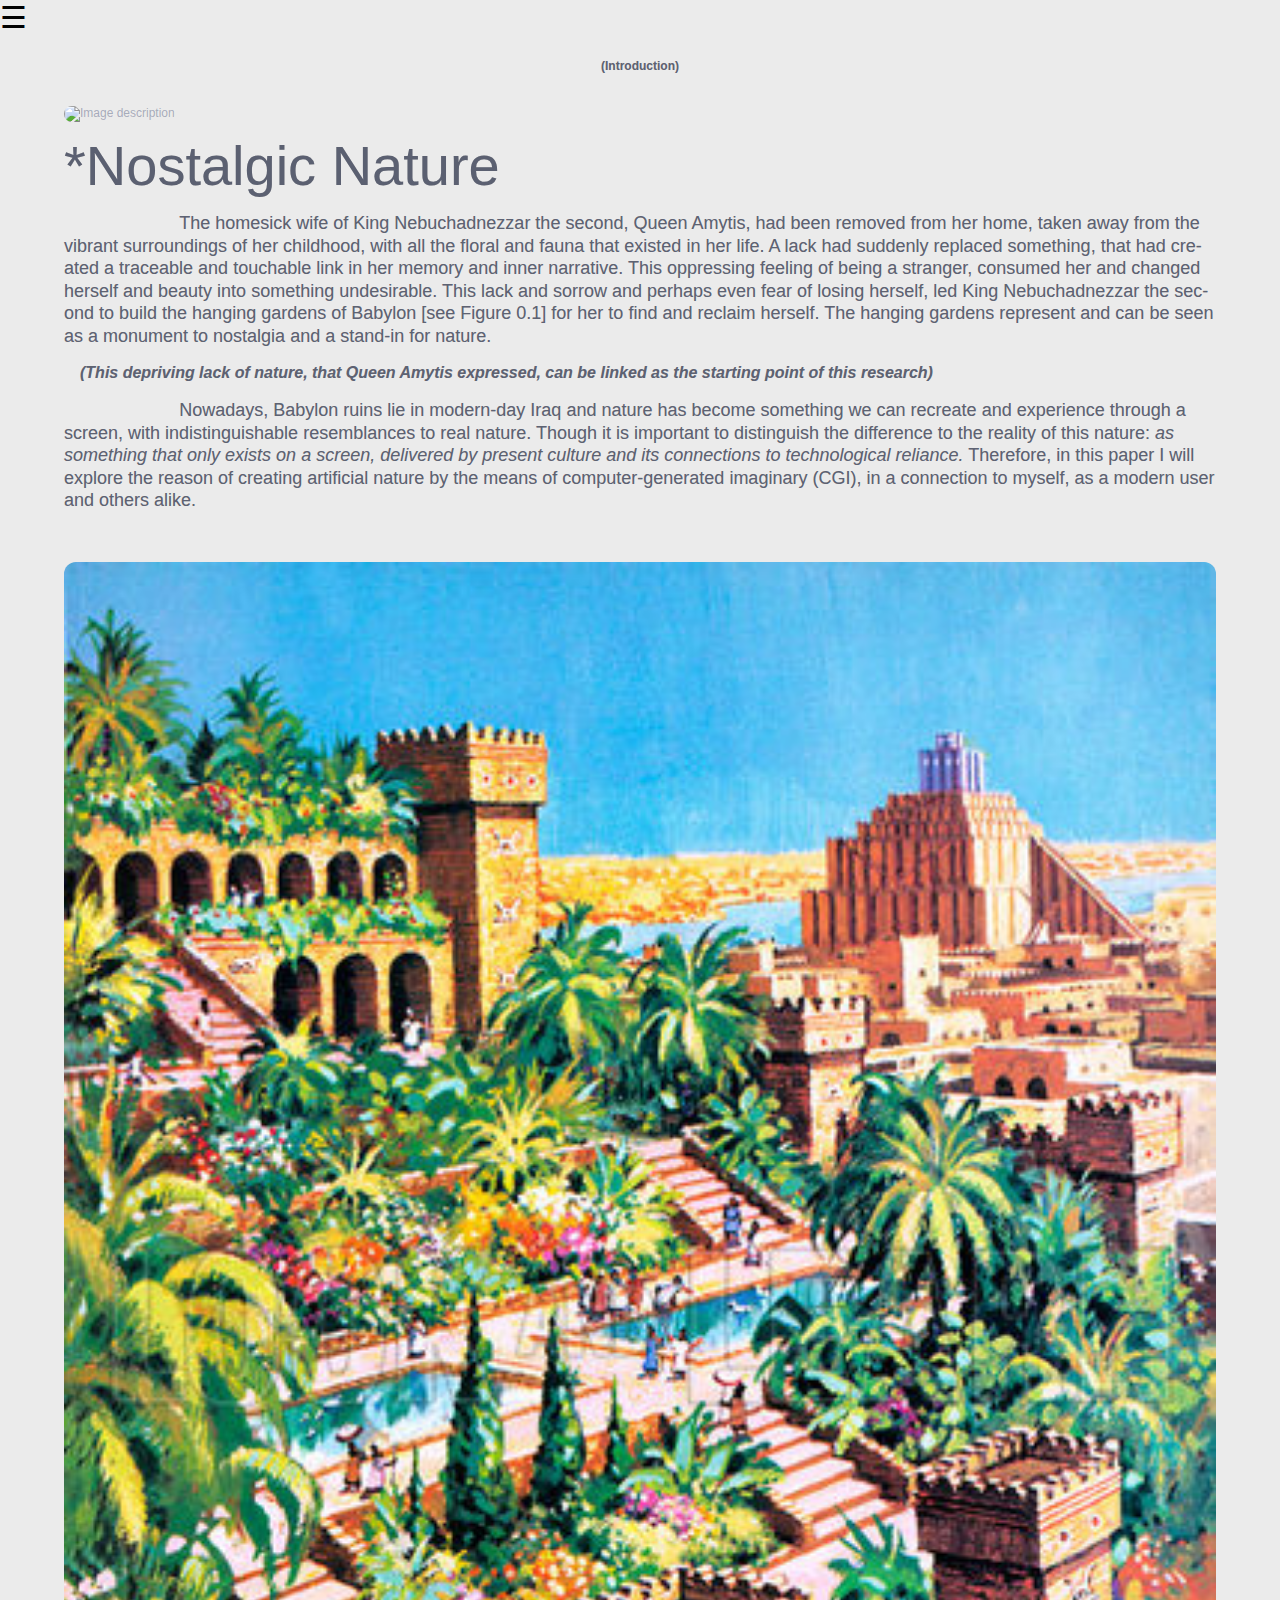
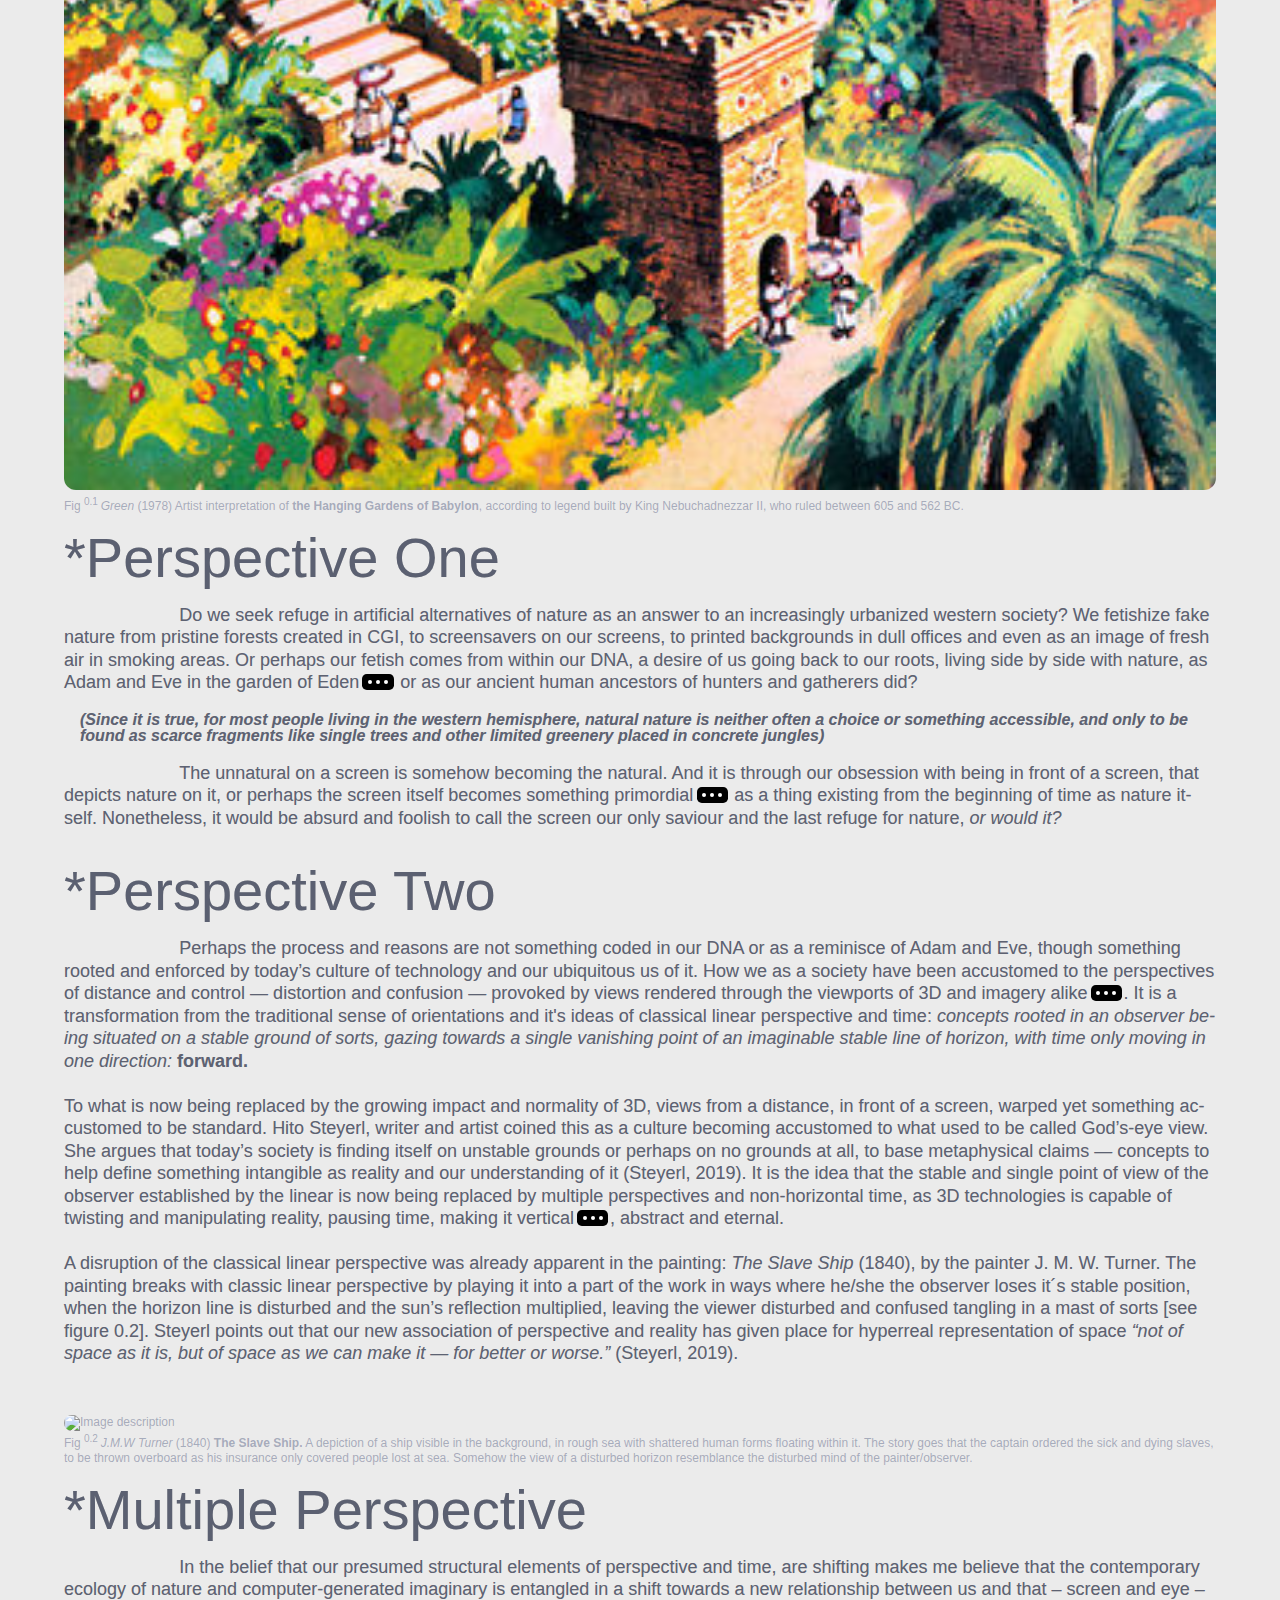
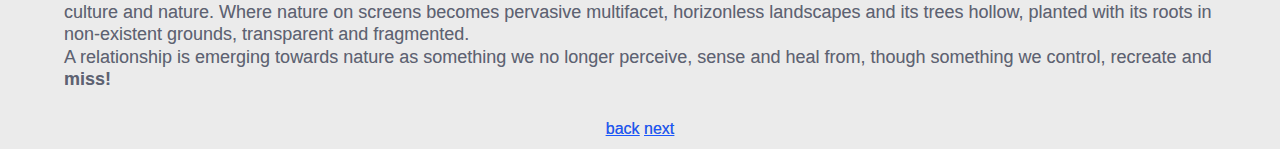
==== chapter1.html @ 66f59546 "fig" ====
<!DOCTYPE html>
<html lang="en" dir="ltr">
  <head>
    <meta charset="utf-8">
  <meta name="viewport" content="width=device-width, initial-scale=1.0">
    <link rel="stylesheet" type="text/css" href="chapter1.css">

    <link rel="stylesheet"  href="styles/bigfoot-default.css"/>
    <script type="text/javascript" src="script/jquery.js"></script>
    <script src="script/bigfoot.js"></script>

    <script>

    var bigfoot = $.bigfoot();

    </script>

    <div id="myNav" class="overlay">
      <a href="javascript:void(0)" class="closebtn" onclick="closeNav()">&times;</a>
      <div class="overlay-content">
        <a href="toc.html">Abstract</a>
        <a href="chapter1.html">Introduction</a>
        <a href="chapter2.html">A Brief Notion On CGI</a>
        <a href="chapter3.html">The Tree</a>
        <a href="chapter4.html">The View</a>
        <a href="chapter5.html">Conclusion</a>
        <a href="chapter6.html">Sources</a>
      </div>
    </div>





    <span style="font-size:30px;cursor:pointer" onclick="openNav()">&#9776; </span>

    <script>
    function openNav() {
      document.getElementById("myNav").style.width = "100%";
    }

    function closeNav() {
      document.getElementById("myNav").style.width = "0%";
    }
    </script>

      <title>Introduction</title>

      <div class="chapterName">
        <p class="chapterName"><b>(Introduction)</b></p>
      </div>

    <div class="figRef">
    <img src="images/cover03.png"  itemprop="thumbnail" alt="Image description" width="100%" />

    </div>



</head>
  <body>


    <div class="titleTxt">
        <div class="noname">
          <p class="titleBig">*Nostalgic Nature</p>
        </div>
    </div>

<div class="noname" >
    <p class="bodyTxt">
      The homesick wife of King Nebuchadnezzar the second, Queen Amytis, had been removed from her home, taken away from the vibrant surroundings of her childhood, with all the floral and fauna that existed in her life. A lack had suddenly replaced something, that had created a traceable and touchable link in her memory and inner narrative. This oppressing feeling of being a stranger, consumed her and changed herself and beauty into something undesirable. This lack and sorrow  and perhaps even fear of losing herself, led King Nebuchadnezzar the second to build the hanging gardens of Babylon [see Figure 0.1] for her to find and reclaim herself. The hanging gardens represent and can be seen as a monument to nostalgia and a stand-in for nature.
    </p>
    <p class="selfQuote">(This depriving lack of nature, that Queen Amytis expressed, can be linked as the starting point of this research)
</p>

<p class="bodyTxt">
Nowadays, Babylon ruins lie in modern-day Iraq and nature has become something we can recreate and experience through a screen, with indistinguishable resemblances to real nature. Though it is important to distinguish the difference to the reality of this nature: <i>as something that only exists on a screen, delivered by present culture and its connections to technological reliance.</i> Therefore, in this paper I will explore the reason of creating artificial nature by the means of computer-generated imaginary (CGI), in a connection to myself, as a modern user and others alike.
  </p>
</div>


<div class="figRef">
<img src="images/01_hanginggardens.png"  itemprop="thumbnail" alt="Image description" width="100%" />
    <figcaption> Fig <sup> 0.1 </sup> <i>Green</i> (1978) Artist interpretation of <b>the Hanging Gardens of Babylon</b>, according to legend built by King Nebuchadnezzar II, who ruled between 605 and 562 BC.</figcaption>
</div>

<div class="titleTxt">
    <div class="noname">
      <p class="titleBig">*Perspective One</p>
    </div>
</div>

<div class="noname" >
    <p class="bodyTxt">
      Do we seek refuge in artificial alternatives of nature as an answer to an increasingly urbanized western society? We fetishize fake nature from pristine forests created in CGI, to screensavers on our screens, to printed backgrounds in dull offices and even as an image of fresh air in smoking areas. Or perhaps our fetish comes from within our DNA, a desire of us going back to our roots, living side by side with nature, as Adam and Eve in the garden of Eden<a href="#fn:3" rel="footnote"></a> or as our ancient human ancestors of hunters and gatherers did?
    </p>
    <p class="selfQuote">(Since it is true, for most people living in the western hemisphere, natural nature is neither often a choice or something accessible, and only to be found as scarce fragments like single trees and other limited greenery placed in concrete jungles)
</p>

<p class="bodyTxt">
  The unnatural on a screen is somehow becoming the natural. And it is through our obsession with being in front of a screen, that depicts nature on it, or perhaps the screen itself becomes something primordial<a href="#fn:4" rel="footnote"></a> as a thing existing from the beginning of time as nature itself. Nonetheless, it would be absurd and foolish to call the screen our only saviour and the last refuge for nature, <i>or would it?</i>
</p>
</div>


<div class="titleTxt">
    <div class="noname">
      <p class="titleBig">*Perspective Two</p>

    </div>
</div>

<div class="noname" >
    <p class="bodyTxt">
    Perhaps the process and reasons are not something coded in our DNA or as a reminisce of Adam and Eve, though something rooted and enforced by today’s culture of technology and our ubiquitous us of it. How we as a society have been accustomed to the perspectives of distance and control — distortion and confusion — provoked by views rendered through the viewports of 3D and imagery alike<a href="#fn:5" rel="footnote"></a>. It is a transformation from the traditional sense of orientations and it's ideas of classical linear perspective and time: <i>concepts rooted in an observer being situated on a stable ground of sorts, gazing towards a single vanishing point of an imaginable stable line of horizon, with time only moving in one direction: </i><b>forward.</b>
<br>
  <br>To what is now being replaced by the growing impact and normality of 3D, views from a distance, in front of a screen, warped yet something accustomed to be standard. Hito Steyerl, writer and artist coined this as a culture becoming accustomed to what used to be called God’s-eye view. She argues that today’s society is finding itself on unstable grounds or perhaps on no grounds at all, to base metaphysical claims — concepts to help define something intangible as reality and our understanding of it (Steyerl, 2019). It is the idea that the stable and single point of view of the observer established by the linear is now being replaced by multiple perspectives and non-horizontal time, as 3D technologies is capable of twisting and manipulating reality, pausing time, making it vertical<a href="#fn:6" rel="footnote"></a>, abstract and eternal.
</br>
<br>
A disruption of the classical linear perspective was already apparent in the painting: <i>The Slave Ship</i> (1840), by the painter J. M. W. Turner. The painting breaks with classic linear perspective by playing it into a part of the work in ways where he/she the observer loses it´s stable position, when the horizon line is disturbed and the sun’s reflection multiplied, leaving the viewer disturbed and confused tangling in a mast of sorts [see figure 0.2]. Steyerl points out that our new association of perspective and reality has given place for hyperreal representation of space <i>“not of space as it is, but of space as we can make it — for better or worse.”</i> (Steyerl, 2019).
</div>

<div class="figRef">
<img src="images/02_JMT.png"  itemprop="thumbnail" alt="Image description" width="100%" />
    <figcaption> Fig <sup> 0.2 </sup> <i>J.M.W Turner</i> (1840) <b>The Slave Ship.</b> A depiction of a ship visible in the background, in rough sea with shattered human forms floating within it. The story goes that the captain ordered the sick and dying slaves, to be thrown overboard as his insurance only covered people lost at sea. Somehow the view of a disturbed horizon resemblance the disturbed mind of the painter/observer.</figcaption>
</div>






<div class="titleTxt">
    <div class="noname">

      <p class="titleBig">*Multiple Perspective</p>
    </div>
</div>


<div class="noname" >
    <p class="bodyTxt">
      In the belief that our presumed structural elements of perspective and time, are shifting makes me believe that the contemporary ecology of nature and computer-generated imaginary is entangled in a shift towards a new relationship between us and that – screen and eye – culture and nature. Where nature on screens becomes pervasive multifacet, horizonless landscapes and its trees hollow, planted with its roots in non-existent grounds, transparent and fragmented.
<br>
      A relationship is emerging towards nature as something we no longer perceive, sense and heal from, though something we control, recreate and <b>miss!</b>
    </p>


    <div class="footnotes">
    <ol>
        <li class="footnote" id="fn:3"> <p> A symbolic space of perfect harmony.</p> </li>
        <li class="footnote" id="fn:4"><p> What has existed from the beginning of time, like the oceans and pristine forests.</p></li>
        <li class="footnote" id="fn:5"><p> Aerial views such as Google Maps, surveillance panoramas and drone footage.</p></li>
        <li class="footnote" id="fn:6"><p> Vertical time has to be understood as an idea of time not being constrained by the certain of the past and the uncertain of the future, something prompted by horizontal and its linear time. Vertical time has to be seen as a refuge, from past and future and as time resting continually in the same spot (Richmond, 2012).</p></li>

      <ol>

    </div>



    <div class="arrow">
    <a href="toc.html">back</a>  <a href="chapter2.html">next</a>
    </div>


<script type="text/javascript" src="script.js"></script>

    </body>
</html>
---- chapter1.css ----
body {
  padding: 0;
  margin: 0;
  background-color:#ebebeb;
   font-family: Arial, Helvetica, sans-serif;

}




.overlay {
  height: 100%;
  width: 0;
  position: fixed;
  z-index: 2;
  top: 0px;
  left: 0;
  background-color: #ebd834;
  background-color: #266fff;
  opacity: 80%;
  overflow-x: hidden;
  transition: 0.5s;
}

.overlay-content {
  position: relative;
  top: 15%;
  width: 100%;
  text-align: left;
  margin-top: 0px;
  margin-left: 30px;
}

.overlay a {
  padding: 8px;
  text-decoration: none;
  font-size: 26px;
  color: #85fa00;
  display: block;
  transition: 0.3s;
}

.overlay a:hover, .overlay a:focus {
color: #85fa00;
}

.overlay .closebtn {
  position: absolute;
  top: 20px;
  right: 45px;
  font-size: 60px;
}

@media screen and (max-height: 450px) {
  .overlay a {font-size: 20px}
  .overlay .closebtn {
  font-size: 40px;
  top: 15px;
  right: 35px;
  }
}


.titleTxt{
  /* background-color: white; */
  padding-top: 1rem;
   font-family: Arial, Helvetica, sans-serif;
  padding-bottom: rem;
  text-align: justify;
}


.green {
    color: #1957ff;
}

.titleBig{
 font-family: Arial, Helvetica, sans-serif;
  font-size: 3.5rem;
  line-height: 3.5rem;
  margin: 0 auto;
  width: 80%;
 padding: 0 auto;
 text-align: justify;
  display: inline-block;
  hyphens: none;

}

.bodyTxt {
  padding-top: 0rem;
 font-family: Arial, Helvetica, sans-serif;
  text-indent: 10%;
}

.selfQuote{
  padding-top: 0rem;
  font-size: 1.00rem;
  line-height: 1rem;
  margin-left: 1rem;
  font-weight: bold;
  font-style: italic;
}

.selfQuote1{
  padding-top: 0rem;
  font-size: 0.80rem;
  line-height: 1rem;
  margin-left: 1rem;
  font-weight: bold;

}


img{

  border-radius: 12px;
}

.chapterName {
  text-shadow: 0px 0px gray;
  width: 100;
  margin: 0 auto;
  padding: 0 auto;
  text-align:center;
   font-family: Arial, Helvetica, sans-serif;
  font-size: 12px;
  line-height: 1.25em;
  color: #1255;
  margin-left: 5%;
  margin-right: 5%;
  padding-top: 1%;
  transition: 5s;
  hyphens: auto;
  font-style: bold;

}

.noname{
  text-shadow: 0px 0px gray;
  width: 100;
  margin: 0 auto;
  padding: 0 auto;
  text-align:left;
   font-family: Arial, Helvetica, sans-serif;
  font-size: 18px;
  line-height: 1.25em;
  color: #1255;
  margin-left: 5%;
  margin-right: 5%;
  padding-top: 0%;
  transition: 5s;
  hyphens: auto;



}

a {
  color: #1957ff;
}

a.absent{

  color: red;
}

.arrow {
  width: 100;

  margin: 0 auto;
  padding: 0 auto;
  text-align:center;
   font-family: Arial, Helvetica, sans-serif;
  font-size: 16px;
  line-height: 1.25em;
  color: #1555;
  margin-left: 5%;
  margin-right: 5%;
  padding-top: 10px;
  padding-bottom: 10px;
hyphens: auto;
}

.figRef{
  width: 100;
  margin: 0 auto;
  padding: 0 auto;
  text-align:left;
   font-family: Arial, Helvetica, sans-serif;
  font-size: 12px;
  line-height: 1.25em;
  color: #1255;
  margin-left: 5%;
  margin-right: 5%;
  padding-top: 2.5%;
  transition: 5s;
  hyphens: auto;



}

.figRefSpin{
  width: 100;
  margin: 0 auto;
  padding: 0 auto;
  text-align:left;
 font-family: Arial, Helvetica, sans-serif;
 font-size: 12px;
  line-height: 1.25em;
  color: #1255;
  margin-left: 5%;
  margin-right: 5%;
  padding-top: 5%;
  transition: 5s;
  hyphens: auto;
  -webkit-animation:spin 8s linear infinite;
  -moz-animation:spin 8s linear infinite;
  animation:spin 20s linear infinite;

}
@-moz-keyframes spin { 100% { -moz-transform: rotate(360deg); } }
@-webkit-keyframes spin { 100% { -webkit-transform: rotate(360deg); } }
@keyframes spin { 100% { -webkit-transform: rotate(360deg); transform:rotate(360deg); } }



}
---- styles/bigfoot-default.css ----
.bigfoot-footnote__button {
  position: relative;
  z-index: 1;
  top: -0.1em;
  -webkit-box-sizing: border-box;
  box-sizing: border-box;
  -moz-box-sizing: border-box;
  display: inline-block;
  padding: 0.35em;
  margin: 0 0.1em 0 0.2em;
  border: none;
  border-radius: 0.3em;
  cursor: pointer;
  background-color: #000000;
  -webkit-backface-visibility: hidden;
  -ms-backface-visibility: hidden;
  backface-visibility: hidden;
  font-size: 1rem;
  line-height: 0;
  vertical-align: middle;
  text-decoration: none;
  -webkit-font-smoothing: antialiased;
  -webkit-transition-property: background-color;
  transition-property: background-color;
  -webkit-transition-duration: 0.25s;
  transition-duration: 0.25s;
}

.bigfoot-footnote__button:hover,
.bigfoot-footnote__button:focus {
  outline: none;
  background-color: rgba(110, 110, 110, 0.5);
}

.bigfoot-footnote__button:active {
  background-color: rgba(200, 110, 110, 0.5);
}

.bigfoot-footnote__button.is-active {
  background-color: #77ff00;
  -webkit-transition-delay: 0.1s;
  transition-delay: 0.1s;
}

.bigfoot-footnote__button:after {
  content: '';
  display: table;
  clear: both;
}

.bigfoot-footnote__button__circle {
  display: inline-block;
  width: 0.25em;
  height: 0.25em;
  margin-right: 0.25em;
  float: left;
}

.bigfoot-footnote__button__circle:last-child {
  margin-right: 0;
}

.bigfoot-footnote__container {
  display: inline-block;
  position: relative;
  text-indent: 0;
}

@media not print {
  .footnote-print-only {
    display: none !important;
  }
}

@media print {
  .bigfoot-footnote,
  .bigfoot-footnote__button {
    display: none !important;
  }
}

.bigfoot-footnote {
  position: absolute;
  z-index: 10;
  top: 0;
  left: 0;
  display: inline-block;
  -webkit-box-sizing: border-box;
  -moz-box-sizing: border-box;
  box-sizing: border-box;
  max-width: 80%;
  margin: 1.96924em 0;
  background: #fafafa;
  opacity: 0;
  border-radius: 0.5em;
  border: 1px solid #c3c3c3;
  -webkit-box-shadow: 0px 0px 8px rgba(0, 0, 0, 0.3);
  box-shadow: -20px -10px 20px rgba(100, 200, 0, 0.3);
  line-height: 0;
  -webkit-transition-property: opacity, -webkit-transform;
  transition-property: opacity, transform;
  -webkit-transition-duration: 0.25s;
  transition-duration: 0.25s;
  -webkit-transition-timing-function: ease;
  transition-timing-function: ease;
  -webkit-transform: scale(0.1) translateZ(0);
  -ms-transform: scale(0.1) translateZ(0);
  transform: scale(0.1) translateZ(0);
  -webkit-transform-origin: 50% 0;
  -ms-transform-origin: 50% 0;
  transform-origin: 50% 0;
}

.bigfoot-footnote.is-positioned-top {
  top: auto;
  bottom: 0;
}

.bigfoot-footnote.is-active {
  -webkit-transform: scale(1) translateZ(0);
  -ms-transform: scale(1) translateZ(0);
  transform: scale(1) translateZ(0);
  opacity: 0.97;
}

.bigfoot-footnote.is-bottom-fixed {
  position: fixed;
  bottom: 0;
  top: auto;
  left: 0;
  right: auto;
  -webkit-transform: translateY(100%);
  -ms-transform: translateY(100%);
  transform: translateY(100%);
  width: 100%;
  margin: 0;
  border-radius: 0;
  opacity: 1;
  border-width: 1px 0 0;
  -webkit-transition: -webkit-transform 0.3s ease;
  transition: transform 0.3s ease;
}

.bigfoot-footnote.is-bottom-fixed.is-active {
  -webkit-transform: translateY(0);
  -ms-transform: translateY(0);
  transform: translateY(0);
}

.bigfoot-footnote.is-bottom-fixed .bigfoot-footnote__wrapper {
  margin: 0 0 0 50%;
  -webkit-transform: translateX(-50%);
  -ms-transform: translateX(-50%);
  transform: translateX(-50%);
  max-width: 100%;
}

.bigfoot-footnote.is-bottom-fixed .bigfoot-footnote__wrapper,
.bigfoot-footnote.is-bottom-fixed .bigfoot-footnote__content {
  border-radius: 0;
}

.bigfoot-footnote.is-bottom-fixed .bigfoot-footnote__tooltip {
  display: none;
}

.bigfoot-footnote.is-scrollable:after {
  content: '';
  position: absolute;
  bottom: 0.3375em;
  left: 0.3375em;
  z-index: 14;
  display: block;
  height: 0.78125em;
  width: 0.625em;
  background-image: url("[data-uri]");
  -webkit-background-size: cover;
  background-size: cover;
  opacity: 0.1;
  transition-properties: opacity;
  -webkit-transition-duration: 0.25s;
  transition-duration: 0.25s;
  -webkit-transition-timing-function: ease;
  transition-timing-function: ease;
}

.bigfoot-footnote.is-scrollable .bigfoot-footnote__wrapper:before,
.bigfoot-footnote.is-scrollable .bigfoot-footnote__wrapper:after {
  content: '';
  position: absolute;
  width: 100%;
  z-index: 12;
  left: 0;
}

.bigfoot-footnote.is-scrollable .bigfoot-footnote__wrapper:before {
  top: -1px;
  height: 1.1em;
  border-radius: 0.5em 0.5em 0 0;
  background-image: -webkit-gradient(linear, left top, left bottom, from(#fafafa), to(rgba(250, 250, 250, 0)));
  background-image: -webkit-linear-gradient(top, #fafafa 50%, rgba(250, 250, 250, 0) 100%);
  background-image: linear-gradient(to bottom, #fafafa 50%, rgba(250, 250, 250, 0) 100%);
}

.bigfoot-footnote.is-scrollable .bigfoot-footnote__wrapper:after {
  bottom: -1px;
  height: 1.2em;
  border-radius: 0 0 0.5em 0.5em;
  background-image: -webkit-gradient(linear, left bottom, left top, from(#fafafa), to(rgba(250, 250, 250, 0)));
  background-image: -webkit-linear-gradient(bottom, #fafafa 50%, rgba(250, 250, 250, 0) 100%);
  background-image: linear-gradient(to top, #fafafa 50%, rgba(250, 250, 250, 0) 100%);
}

.bigfoot-footnote.is-scrollable ::-webkit-scrollbar {
  display: none;
}

.bigfoot-footnote.is-fully-scrolled:after,
.bigfoot-footnote.is-fully-scrolled:before {
  opacity: 0;
  -webkit-transition-delay: 0;
  transition-delay: 0;
}

.bigfoot-footnote__wrapper {
  position: relative;
  z-index: 14;
  width: 22em;
  display: inline-block;
  -webkit-box-sizing: inherit;
  -moz-box-sizing: inherit;
  box-sizing: inherit;
  overflow: hidden;
  margin: 0;
  background-color: #fafafa;
  border-radius: 0.5em;
  line-height: 0;
}

.bigfoot-footnote__content {
  position: relative;
  z-index: 8;
  display: inline-block;
  max-height: 15em;
  padding: 1.1em 1.3em 1.2em;
  -webkit-box-sizing: inherit;
  -moz-box-sizing: inherit;
  box-sizing: inherit;
  overflow: auto;
  -webkit-overflow-scrolling: touch;
  background: #fafafa;
  border-radius: 0.5em;
  -webkit-font-smoothing: subpixel-antialiased;
  line-height: normal;
}

.bigfoot-footnote__content img {
  max-width: 100%;
}

.bigfoot-footnote__content *:last-child {
  margin-bottom: 0 !important;
}

.bigfoot-footnote__content *:first-child {
  margin-top: 0 !important;
}

.bigfoot-footnote__tooltip {
  position: absolute;
  z-index: 12;
  -webkit-box-sizing: border-box;
  -moz-box-sizing: border-box;
  box-sizing: border-box;
  margin-left: -0.65em;
  width: 1.3em;
  height: 1.3em;
  -webkit-transform: rotate(45deg);
  -ms-transform: rotate(45deg);
  transform: rotate(45deg);
  background: #fafafa;
  border: 1px solid #c3c3c3;
  -webkit-box-shadow: 0px 0px 8px rgba(0, 0, 0, 0.3);
  box-shadow: 0px 0px 8px rgba(0, 0, 0, 0.3);
  border-top-left-radius: 0;
}

.is-positioned-bottom .bigfoot-footnote__tooltip {
  top: -0.65em;
}

.is-positioned-top .bigfoot-footnote__tooltip {
  bottom: -0.65em;
}

/*# sourceMappingURL=bigfoot-default.css.map */
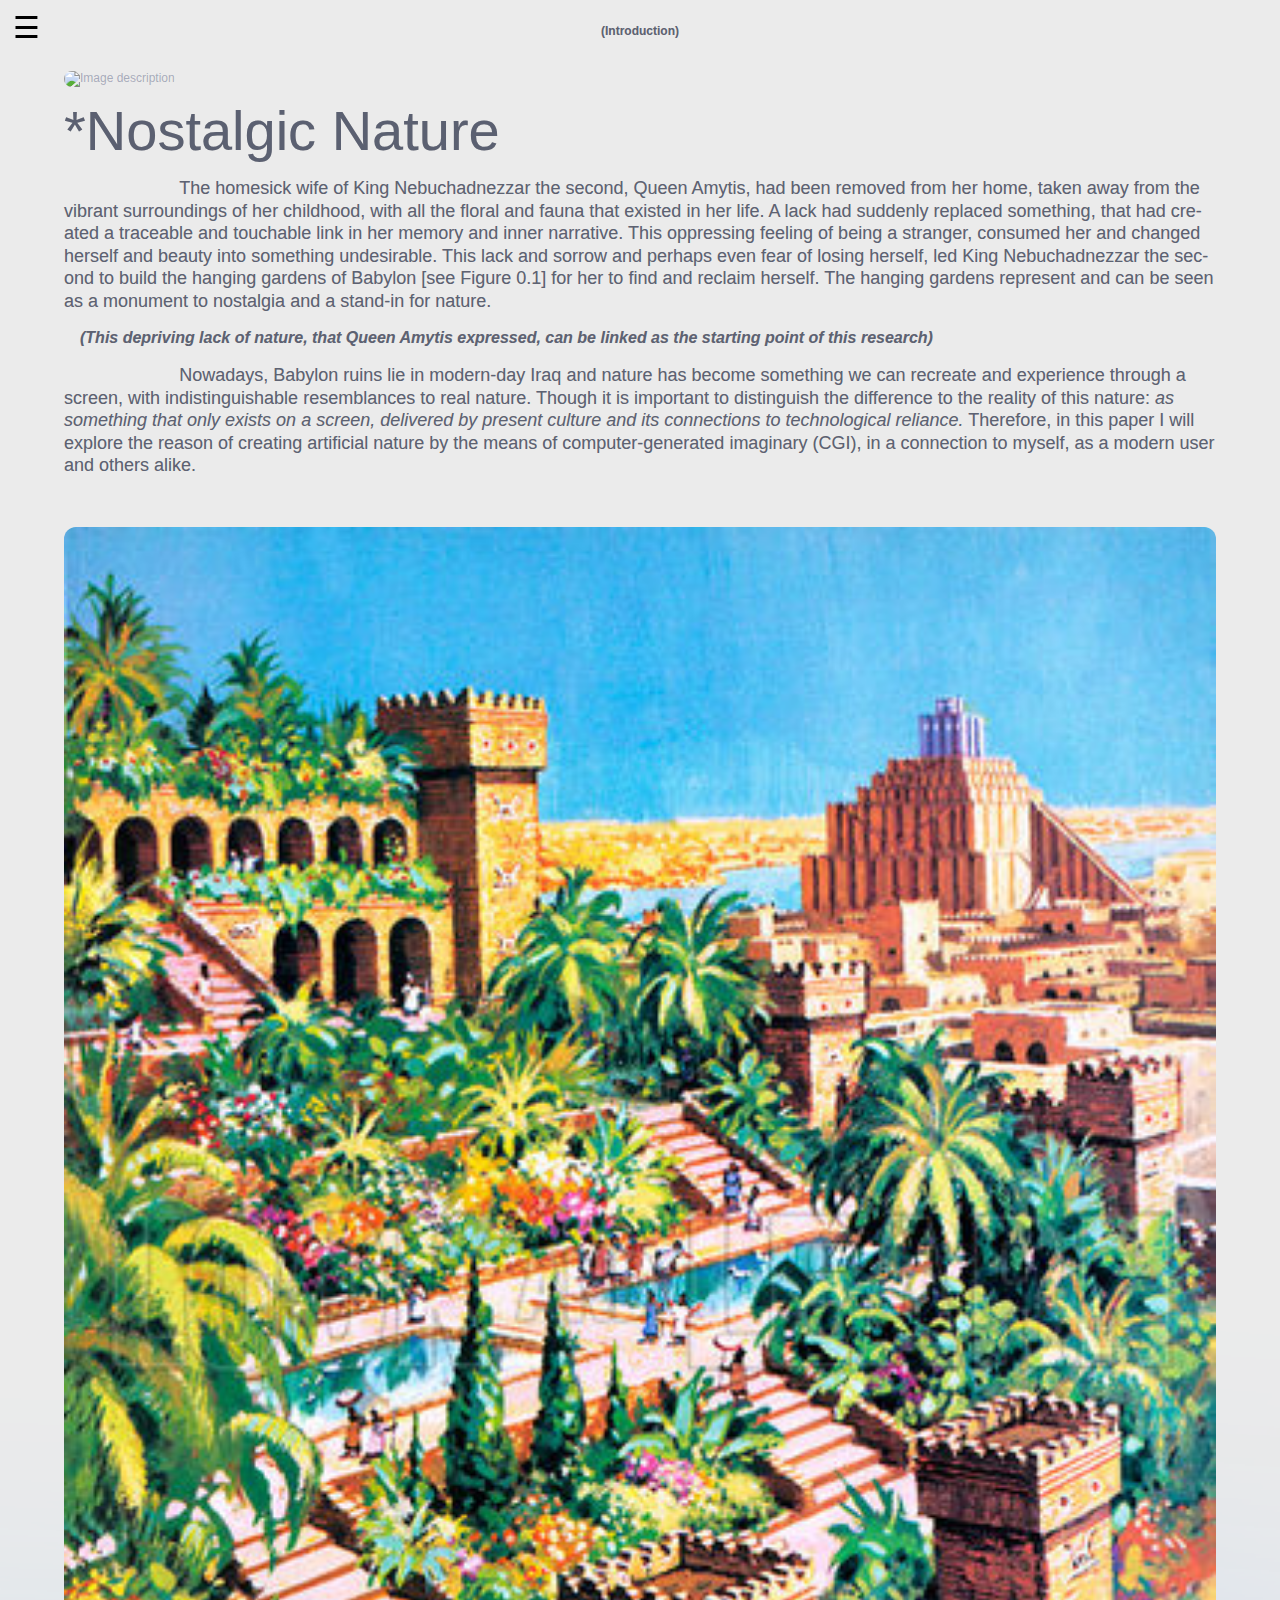
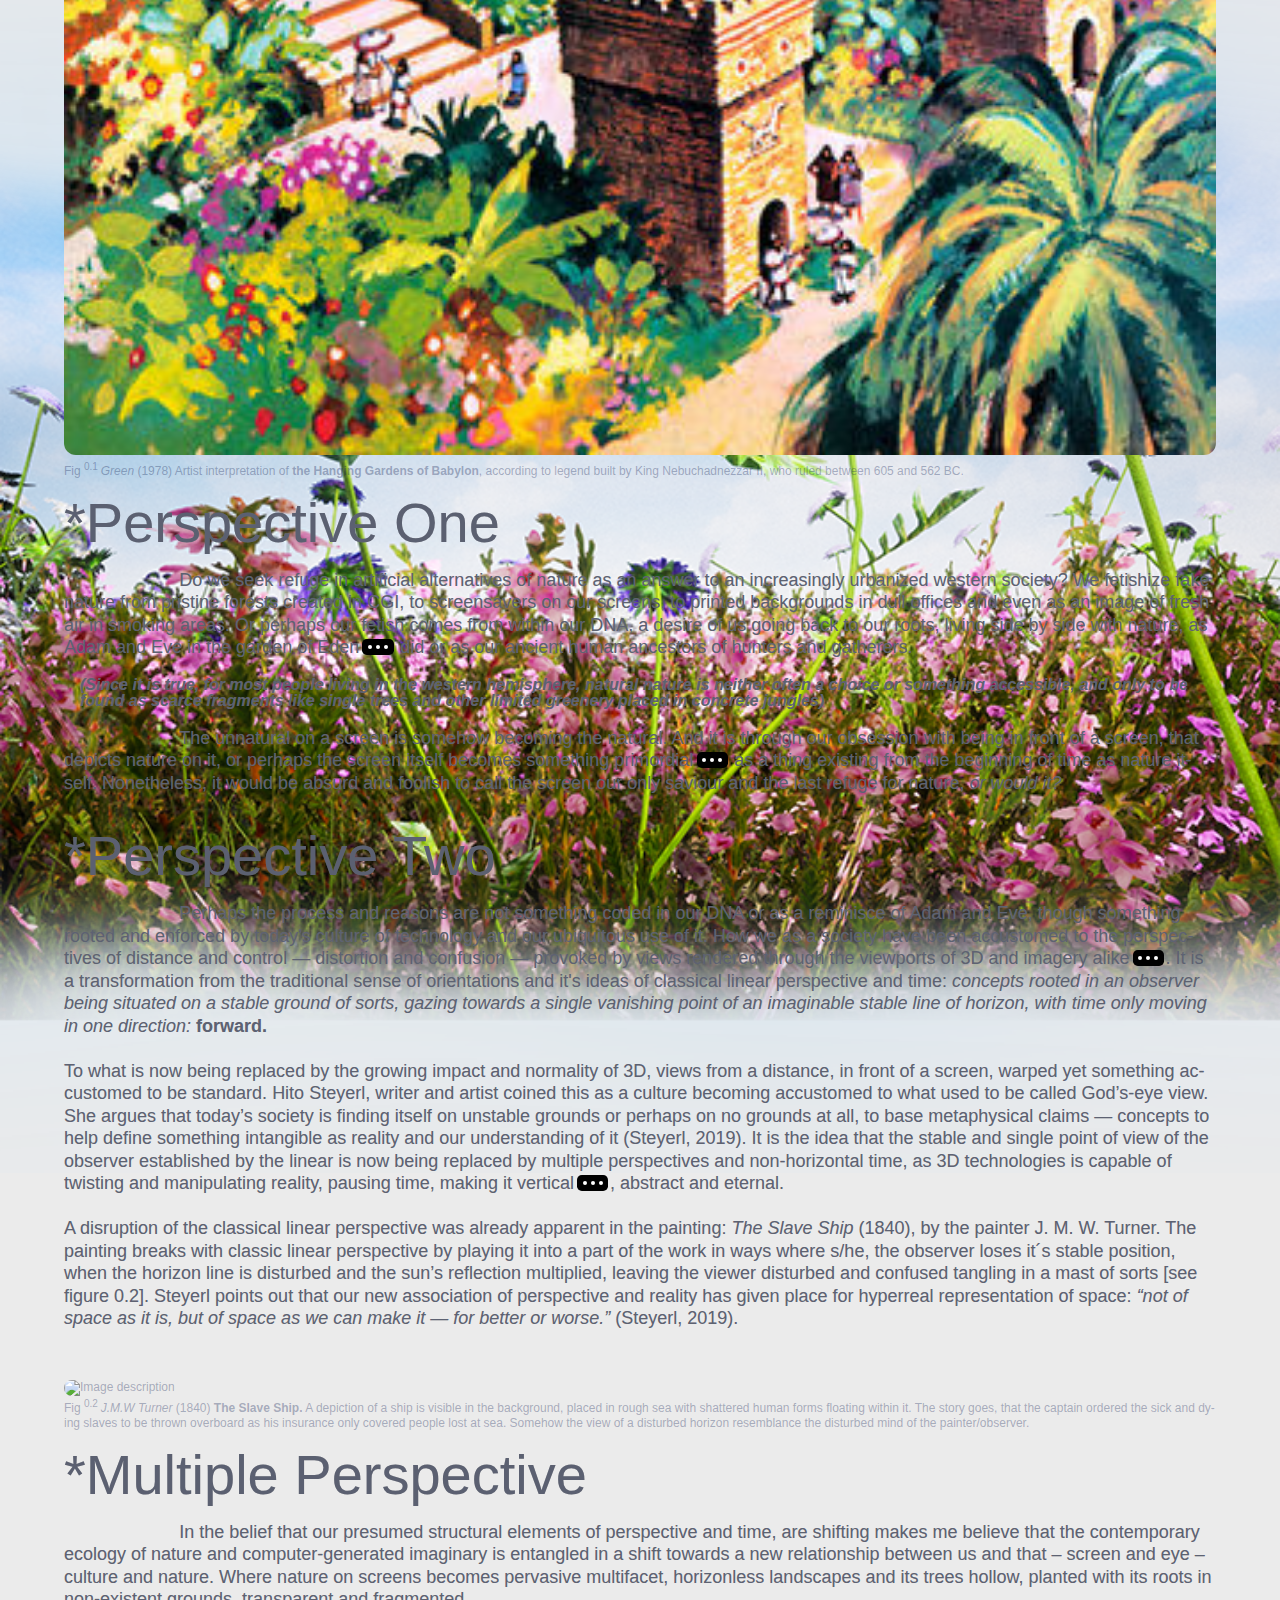
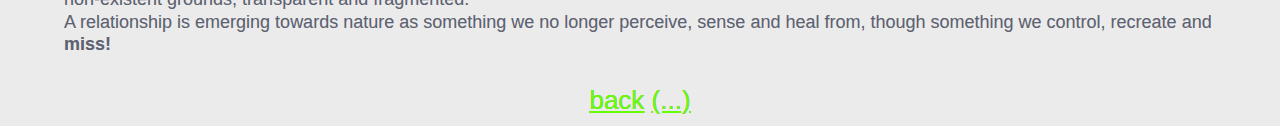
==== commit ec399a63: "MartinMenso_2020" ====
--- a/chapter1.html
+++ b/chapter1.html
@@ -29,10 +29,17 @@
     </div>
 
 
+    <style>
+    body {
+      background-image: url('images/flower.png');
+      background-repeat: no-repeat;
+      background-size: cover;
+      background-attachment: fixed;
+    }
+    </style>
 
 
-
-    <span style="font-size:30px;cursor:pointer" onclick="openNav()">&#9776; </span>
+    <span class="hamburger" style="font-size:30px;cursor:pointer" onclick="openNav()">&#9776; </span>
 
     <script>
     function openNav() {
@@ -93,7 +100,7 @@
 
 <div class="noname" >
     <p class="bodyTxt">
-      Do we seek refuge in artificial alternatives of nature as an answer to an increasingly urbanized western society? We fetishize fake nature from pristine forests created in CGI, to screensavers on our screens, to printed backgrounds in dull offices and even as an image of fresh air in smoking areas. Or perhaps our fetish comes from within our DNA, a desire of us going back to our roots, living side by side with nature, as Adam and Eve in the garden of Eden<a href="#fn:3" rel="footnote"></a> or as our ancient human ancestors of hunters and gatherers did?
+      Do we seek refuge in artificial alternatives of nature as an answer to an increasingly urbanized western society? We fetishize fake nature from pristine forests created in CGI, to screensavers on our screens, to printed backgrounds in dull offices and even as an image of fresh air in smoking areas. Or perhaps our fetish comes from within our DNA, a desire of us going back to our roots, living side by side with nature, as Adam and Eve in the garden of Eden<a href="#fn:3" rel="footnote"></a> did or as our ancient human ancestors of hunters and gatherers.
     </p>
     <p class="selfQuote">(Since it is true, for most people living in the western hemisphere, natural nature is neither often a choice or something accessible, and only to be found as scarce fragments like single trees and other limited greenery placed in concrete jungles)
 </p>
@@ -113,17 +120,17 @@
 
 <div class="noname" >
     <p class="bodyTxt">
-    Perhaps the process and reasons are not something coded in our DNA or as a reminisce of Adam and Eve, though something rooted and enforced by today’s culture of technology and our ubiquitous us of it. How we as a society have been accustomed to the perspectives of distance and control — distortion and confusion — provoked by views rendered through the viewports of 3D and imagery alike<a href="#fn:5" rel="footnote"></a>. It is a transformation from the traditional sense of orientations and it's ideas of classical linear perspective and time: <i>concepts rooted in an observer being situated on a stable ground of sorts, gazing towards a single vanishing point of an imaginable stable line of horizon, with time only moving in one direction: </i><b>forward.</b>
+    Perhaps the process and reasons are not something coded in our DNA or as a reminisce of Adam and Eve, though something rooted and enforced by today’s culture of technology and our ubiquitous use of it. How we as a society have been accustomed to the perspectives of distance and control — distortion and confusion — provoked by views rendered through the viewports of 3D and imagery alike<a href="#fn:5" rel="footnote"></a>. It is a transformation from the traditional sense of orientations and it's ideas of classical linear perspective and time: <i>concepts rooted in an observer being situated on a stable ground of sorts, gazing towards a single vanishing point of an imaginable stable line of horizon, with time only moving in one direction: </i><b>forward.</b>
 <br>
   <br>To what is now being replaced by the growing impact and normality of 3D, views from a distance, in front of a screen, warped yet something accustomed to be standard. Hito Steyerl, writer and artist coined this as a culture becoming accustomed to what used to be called God’s-eye view. She argues that today’s society is finding itself on unstable grounds or perhaps on no grounds at all, to base metaphysical claims — concepts to help define something intangible as reality and our understanding of it (Steyerl, 2019). It is the idea that the stable and single point of view of the observer established by the linear is now being replaced by multiple perspectives and non-horizontal time, as 3D technologies is capable of twisting and manipulating reality, pausing time, making it vertical<a href="#fn:6" rel="footnote"></a>, abstract and eternal.
 </br>
 <br>
-A disruption of the classical linear perspective was already apparent in the painting: <i>The Slave Ship</i> (1840), by the painter J. M. W. Turner. The painting breaks with classic linear perspective by playing it into a part of the work in ways where he/she the observer loses it´s stable position, when the horizon line is disturbed and the sun’s reflection multiplied, leaving the viewer disturbed and confused tangling in a mast of sorts [see figure 0.2]. Steyerl points out that our new association of perspective and reality has given place for hyperreal representation of space <i>“not of space as it is, but of space as we can make it — for better or worse.”</i> (Steyerl, 2019).
+A disruption of the classical linear perspective was already apparent in the painting: <i>The Slave Ship</i> (1840), by the painter J. M. W. Turner. The painting breaks with classic linear perspective by playing it into a part of the work in ways where s/he, the observer loses it´s stable position, when the horizon line is disturbed and the sun’s reflection multiplied, leaving the viewer disturbed and confused tangling in a mast of sorts [see figure 0.2]. Steyerl points out that our new association of perspective and reality has given place for hyperreal representation of space: <i>“not of space as it is, but of space as we can make it — for better or worse.”</i> (Steyerl, 2019).
 </div>
 
 <div class="figRef">
 <img src="images/02_JMT.png"  itemprop="thumbnail" alt="Image description" width="100%" />
-    <figcaption> Fig <sup> 0.2 </sup> <i>J.M.W Turner</i> (1840) <b>The Slave Ship.</b> A depiction of a ship visible in the background, in rough sea with shattered human forms floating within it. The story goes that the captain ordered the sick and dying slaves, to be thrown overboard as his insurance only covered people lost at sea. Somehow the view of a disturbed horizon resemblance the disturbed mind of the painter/observer.</figcaption>
+    <figcaption> Fig <sup> 0.2 </sup> <i>J.M.W Turner</i> (1840) <b>The Slave Ship.</b> A depiction of a ship is visible in the background, placed in rough sea with shattered human forms floating within it. The story goes, that the captain ordered the sick and dying slaves to be thrown overboard as his insurance only covered people lost at sea. Somehow the view of a disturbed horizon resemblance the disturbed mind of the painter/observer.</figcaption>
 </div>
 
 
@@ -161,7 +168,7 @@
 
 
     <div class="arrow">
-    <a href="toc.html">back</a>  <a href="chapter2.html">next</a>
+    <a href="toc.html">back</a>  <a href="chapter2.html">(...)</a>
     </div>
 
 
--- a/chapter1.css
+++ b/chapter1.css
@@ -6,7 +6,11 @@
 
 }
 
-
+.hamburger{
+  position: fixed;
+  left: 1%;
+  bottom: 95%;
+}
 
 
 .overlay {
@@ -158,7 +162,7 @@
 }
 
 a {
-  color: #1957ff;
+  color: #66ff00;
 }
 
 a.absent{
@@ -173,9 +177,9 @@
   padding: 0 auto;
   text-align:center;
    font-family: Arial, Helvetica, sans-serif;
-  font-size: 16px;
-  line-height: 1.25em;
-  color: #1555;
+  font-size: 26px;
+  line-height: 1.25em;
+  color: green;
   margin-left: 5%;
   margin-right: 5%;
   padding-top: 10px;
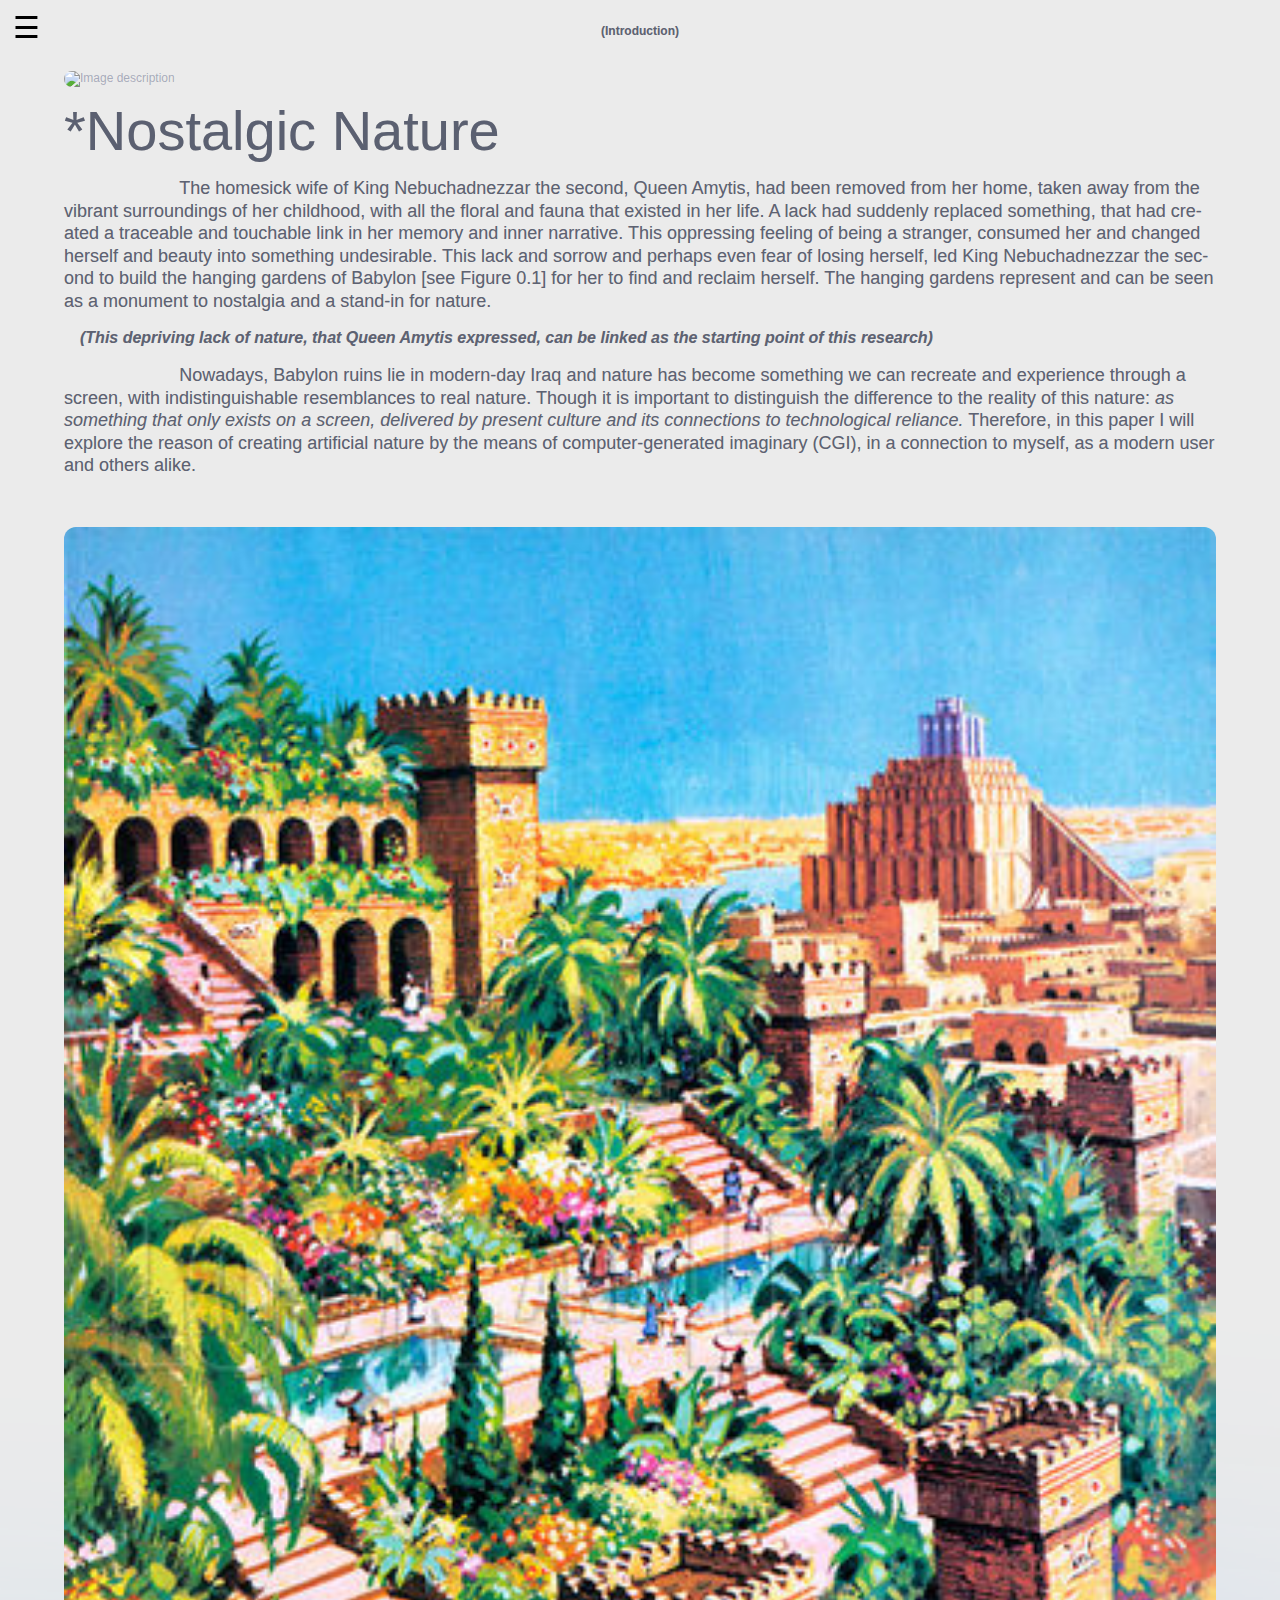
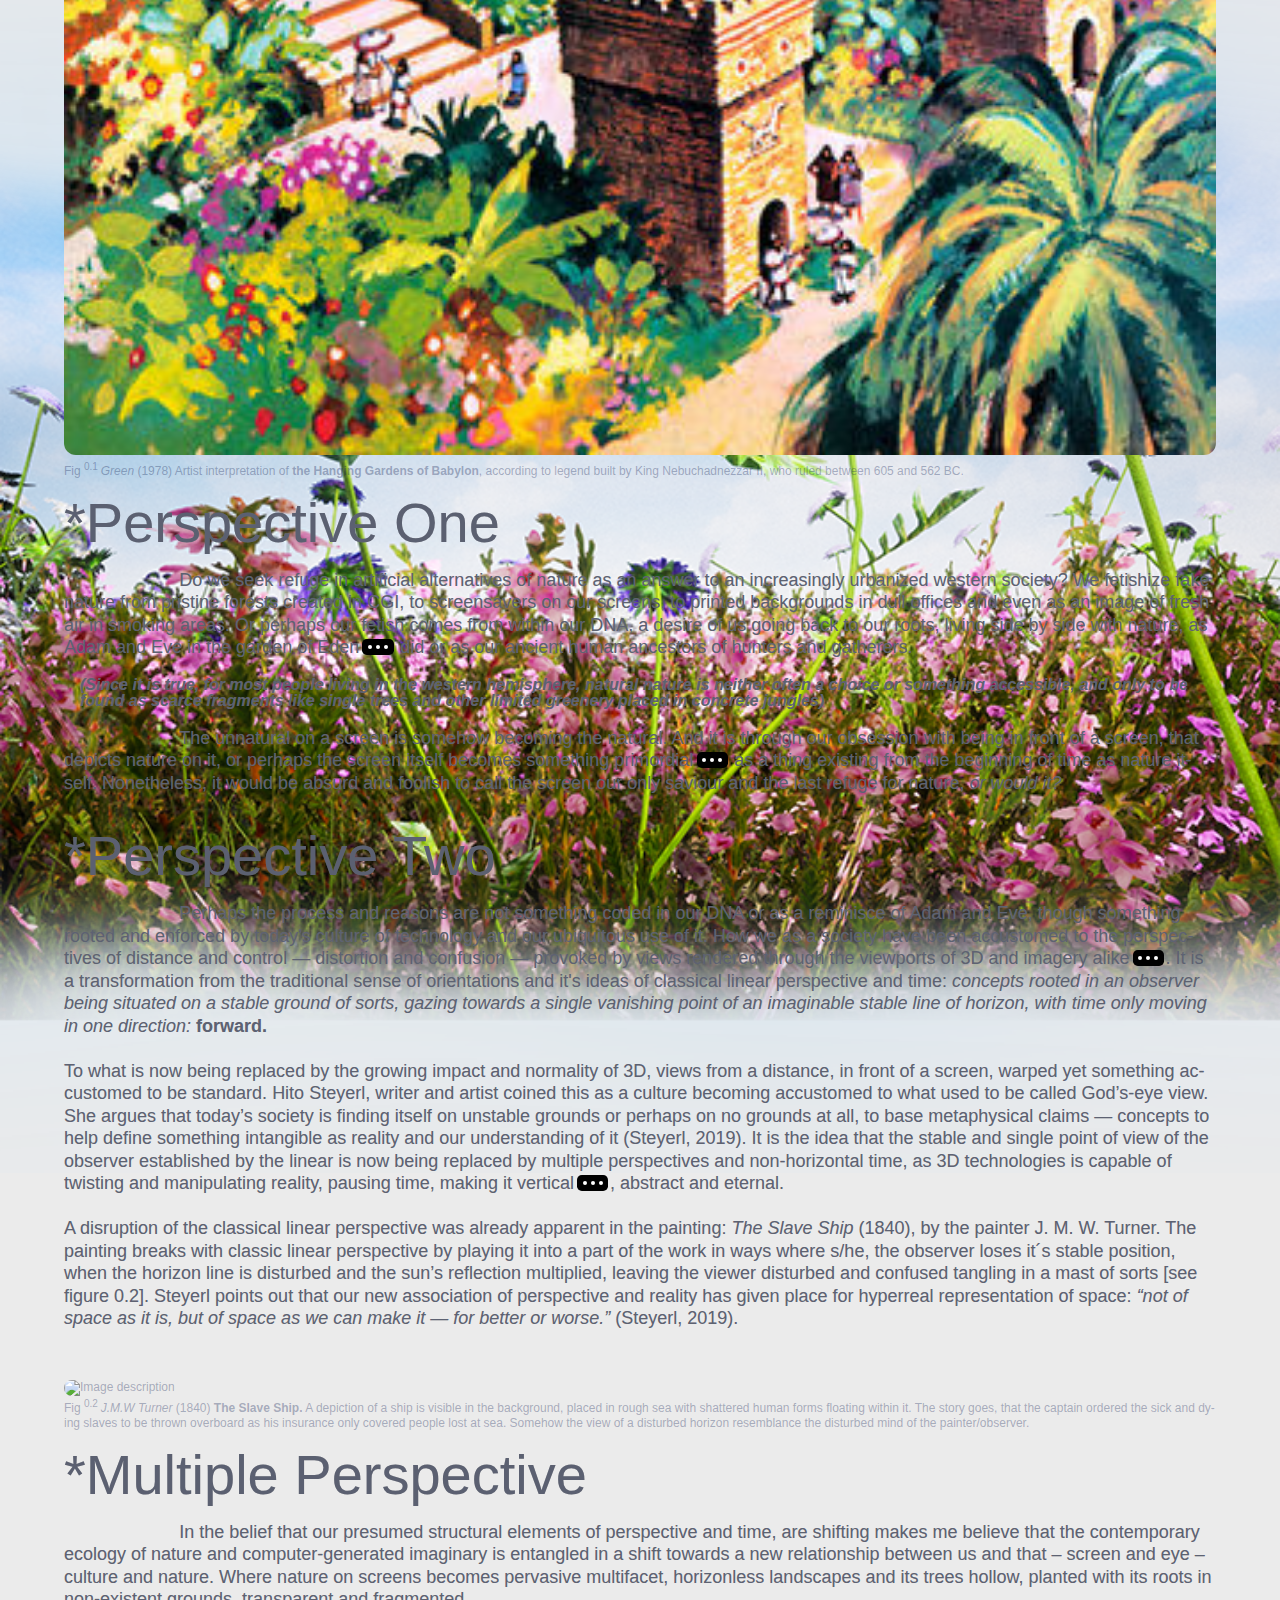
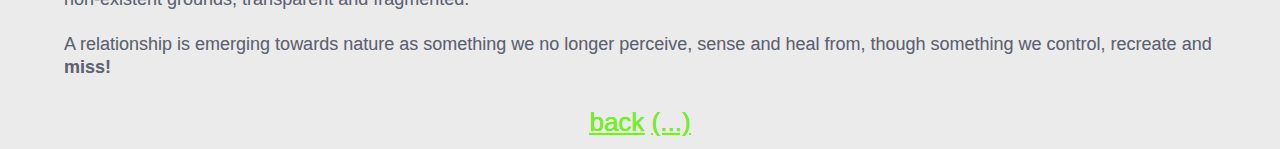
==== commit 1d573790: "martinmenso" ====
--- a/chapter1.html
+++ b/chapter1.html
@@ -150,6 +150,7 @@
     <p class="bodyTxt">
       In the belief that our presumed structural elements of perspective and time, are shifting makes me believe that the contemporary ecology of nature and computer-generated imaginary is entangled in a shift towards a new relationship between us and that – screen and eye – culture and nature. Where nature on screens becomes pervasive multifacet, horizonless landscapes and its trees hollow, planted with its roots in non-existent grounds, transparent and fragmented.
 <br>
+<br>
       A relationship is emerging towards nature as something we no longer perceive, sense and heal from, though something we control, recreate and <b>miss!</b>
     </p>
 
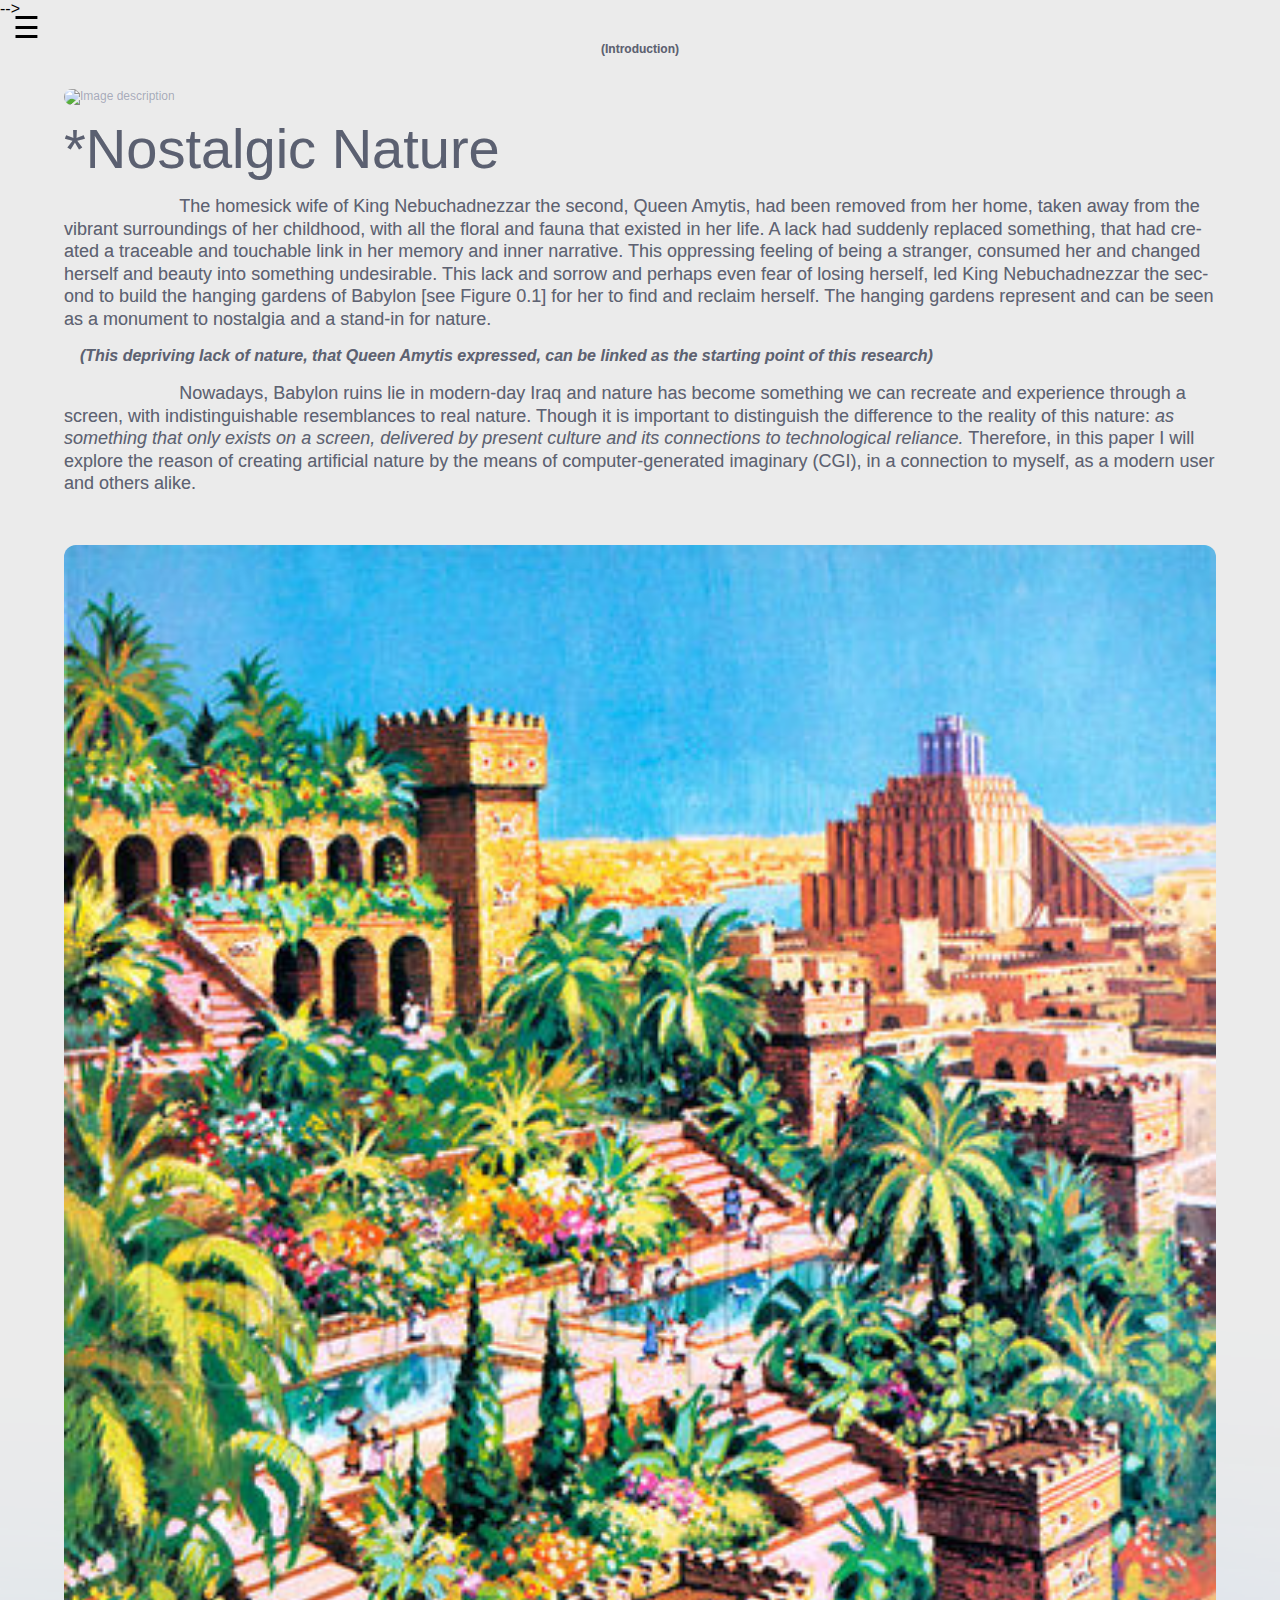
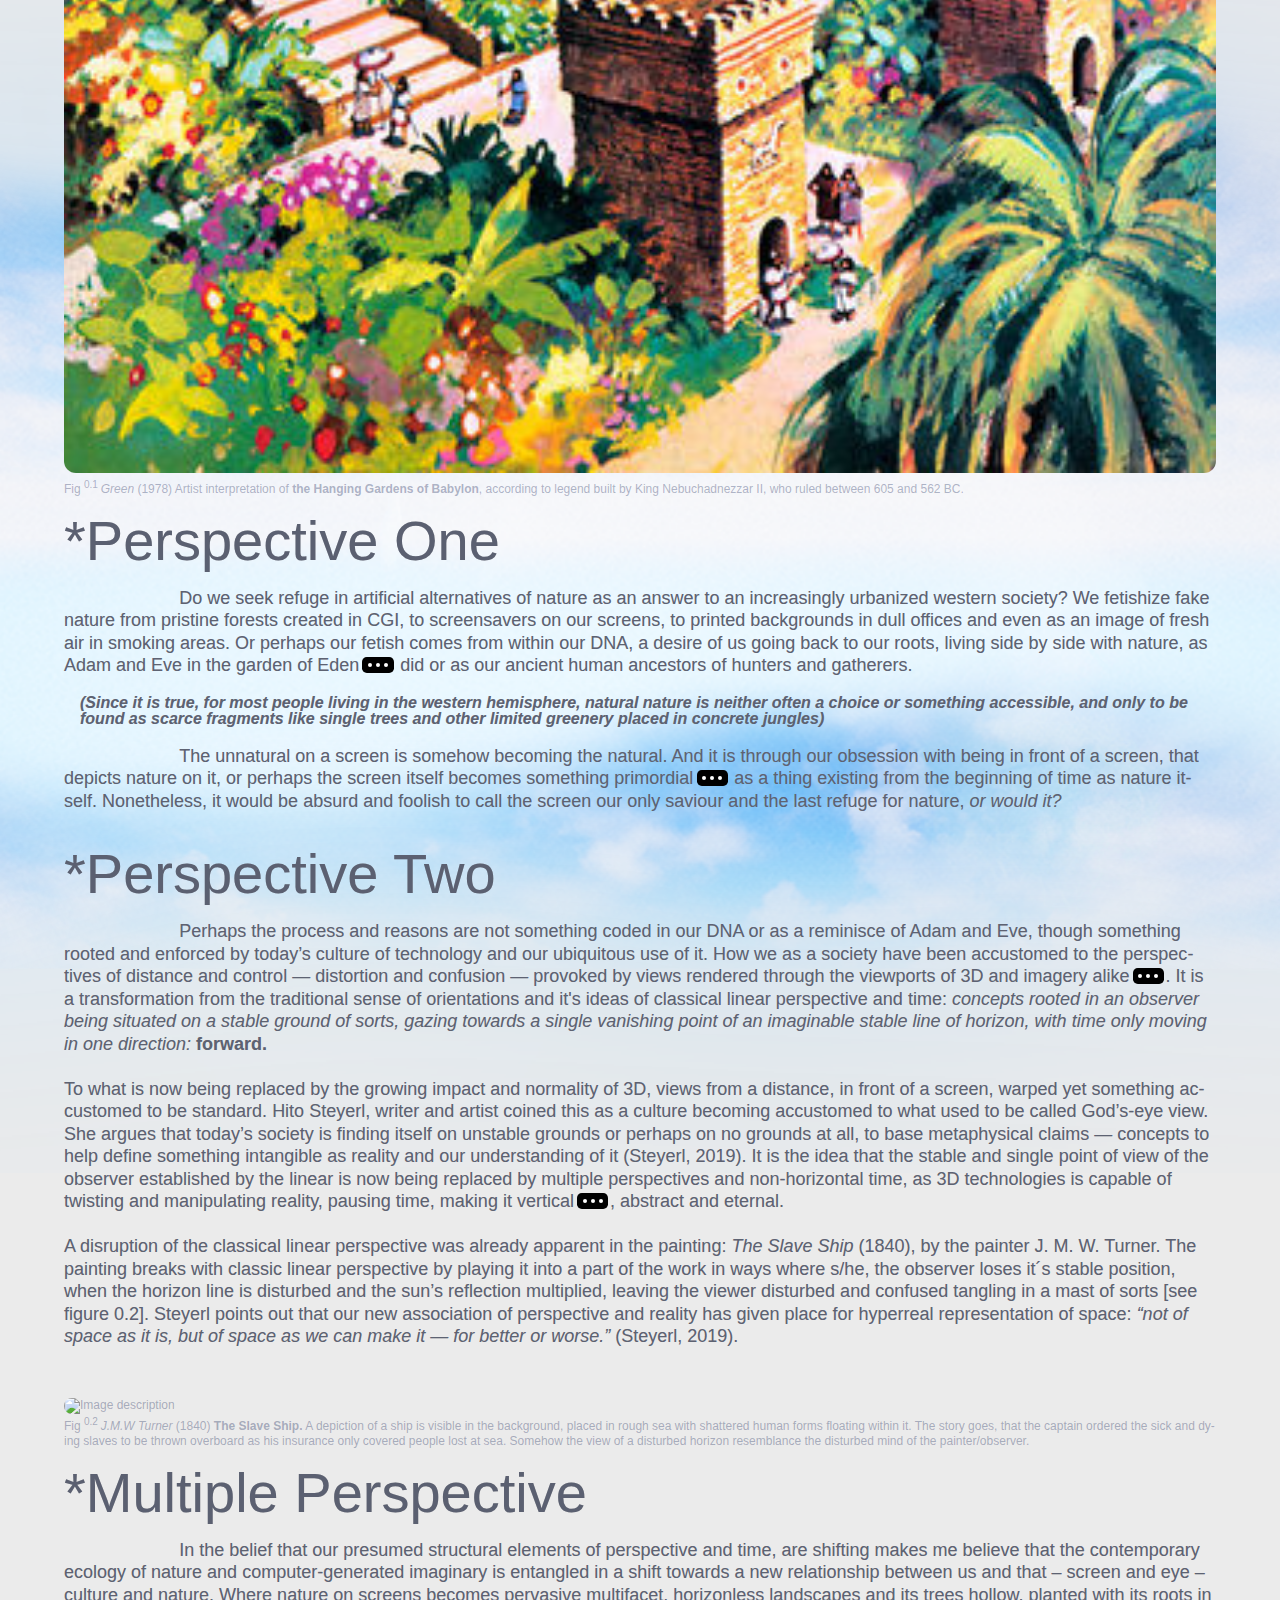
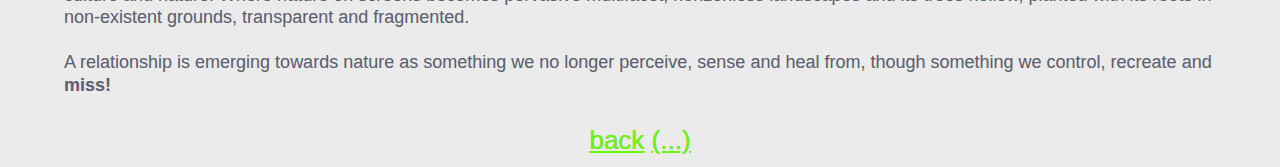
==== commit deab5496: "iphonetest" ====
--- a/chapter1.html
+++ b/chapter1.html
@@ -29,14 +29,14 @@
     </div>
 
 
-    <style>
+ <style>
     body {
-      background-image: url('images/flower.png');
+      background-image: url('images/lol.png');
       background-repeat: no-repeat;
-      background-size: cover;
+     background-size: cover;
       background-attachment: fixed;
     }
-    </style>
+    </style> -->
 
 
     <span class="hamburger" style="font-size:30px;cursor:pointer" onclick="openNav()">&#9776; </span>
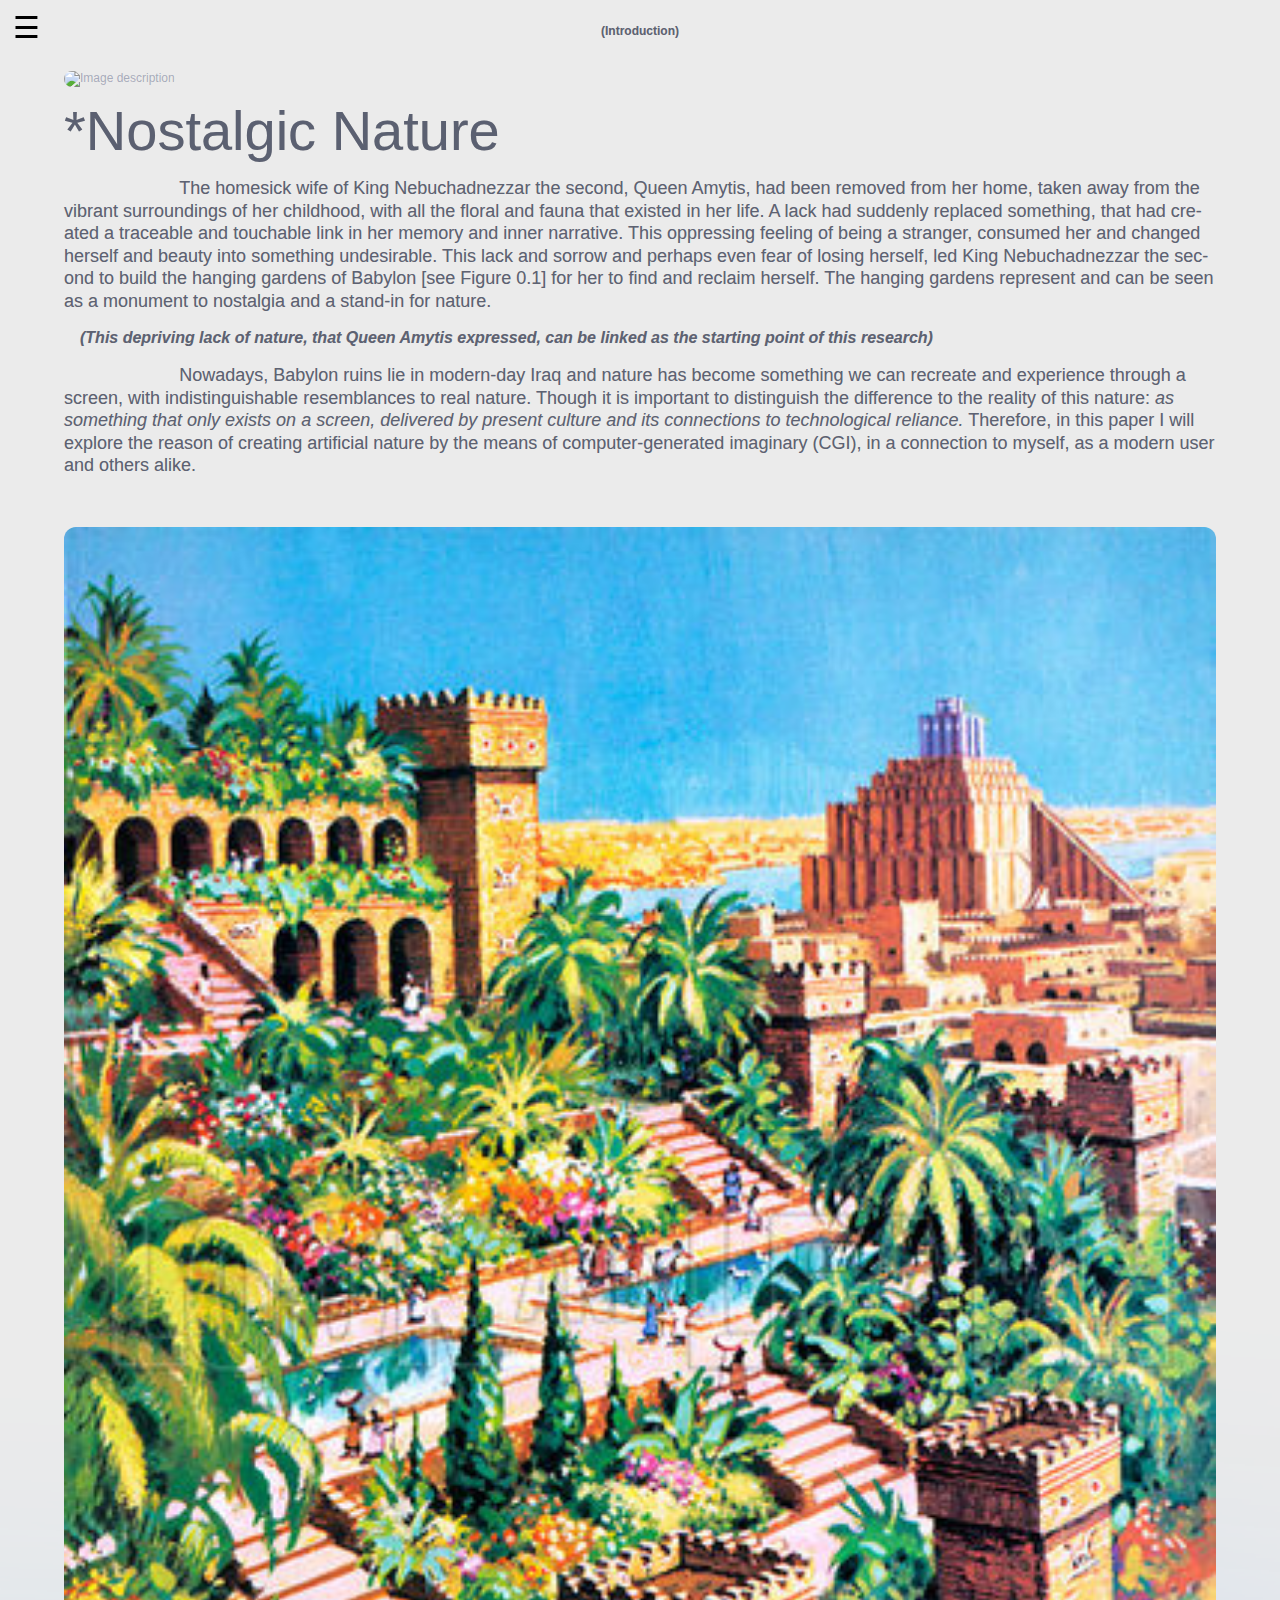
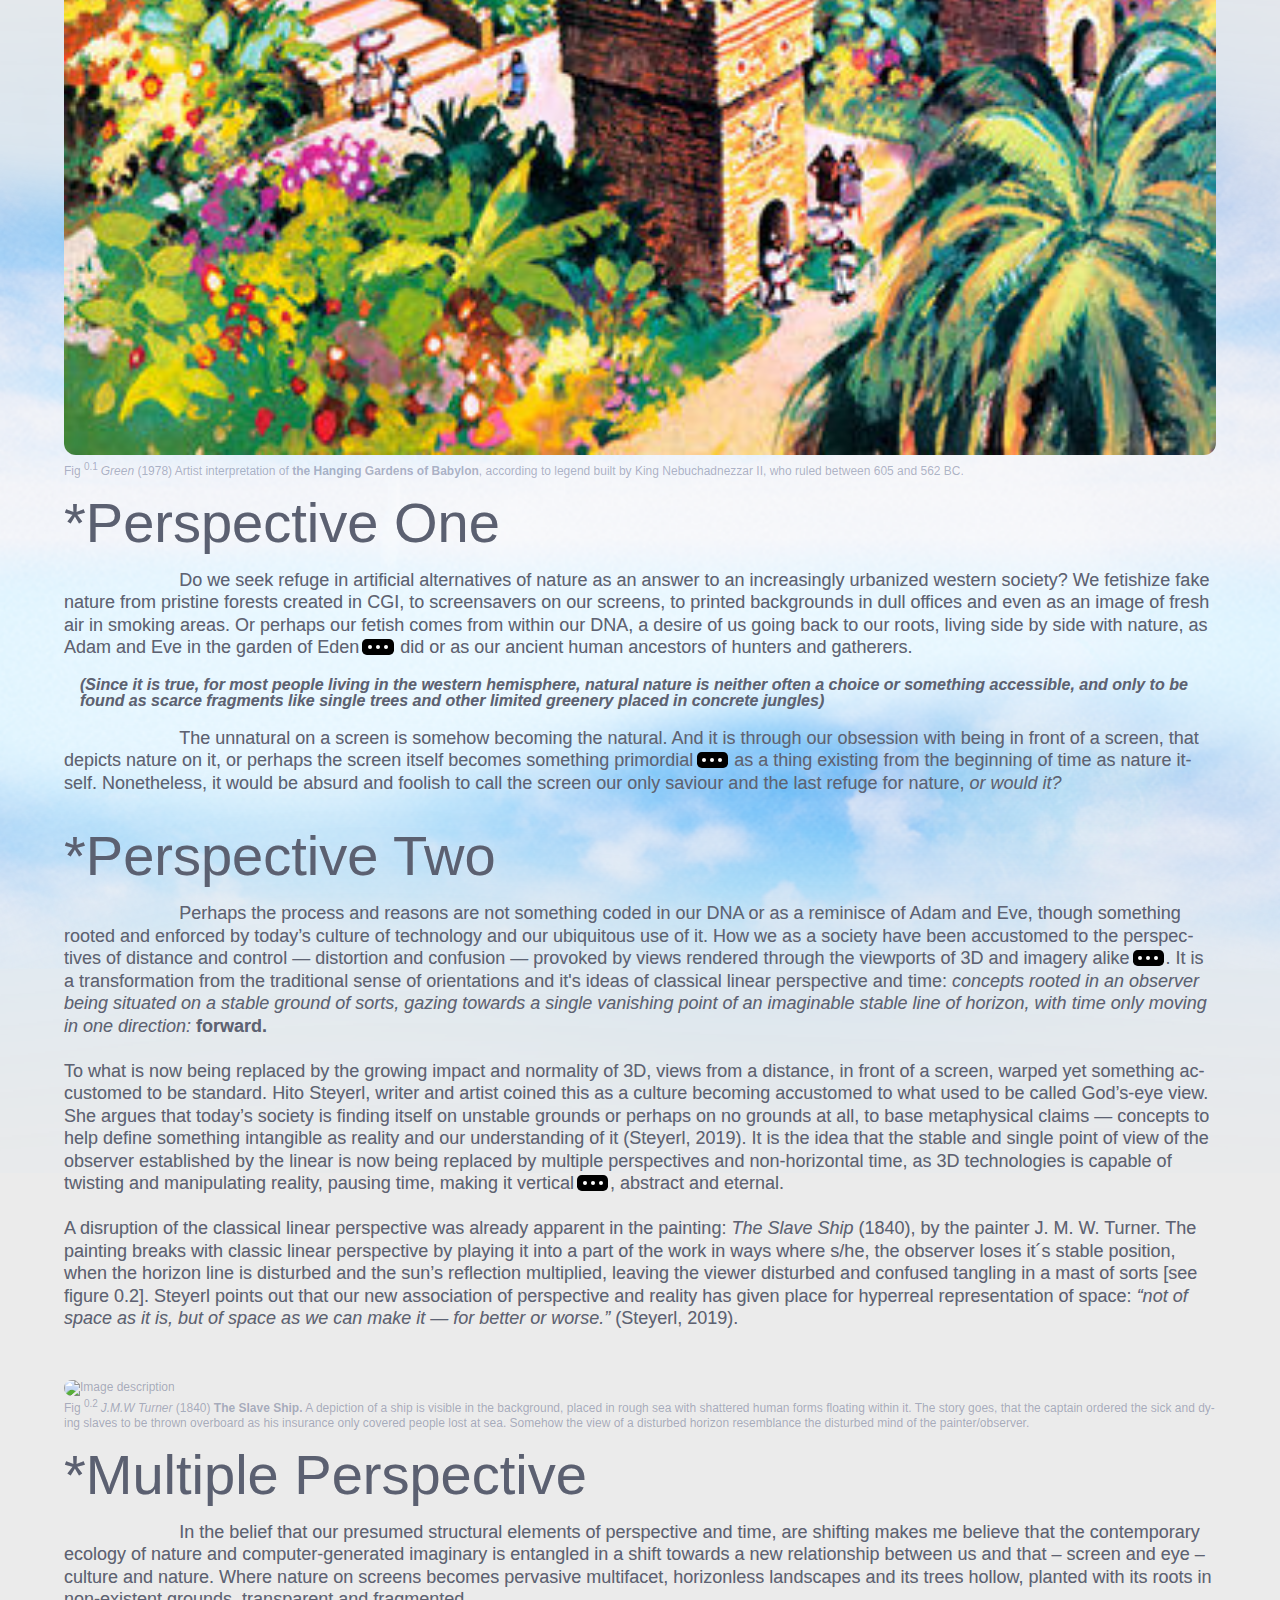
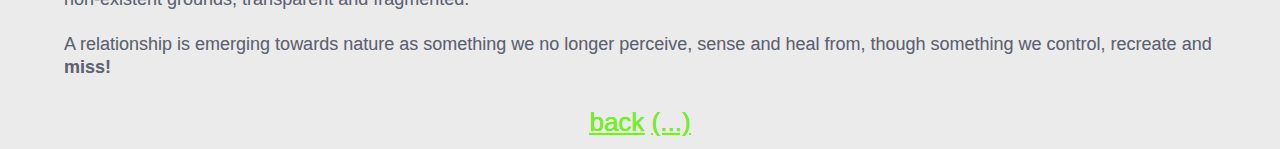
==== commit 3709537e: "..." ====
--- a/chapter1.html
+++ b/chapter1.html
@@ -36,7 +36,7 @@
      background-size: cover;
       background-attachment: fixed;
     }
-    </style> -->
+    </style> 
 
 
     <span class="hamburger" style="font-size:30px;cursor:pointer" onclick="openNav()">&#9776; </span>
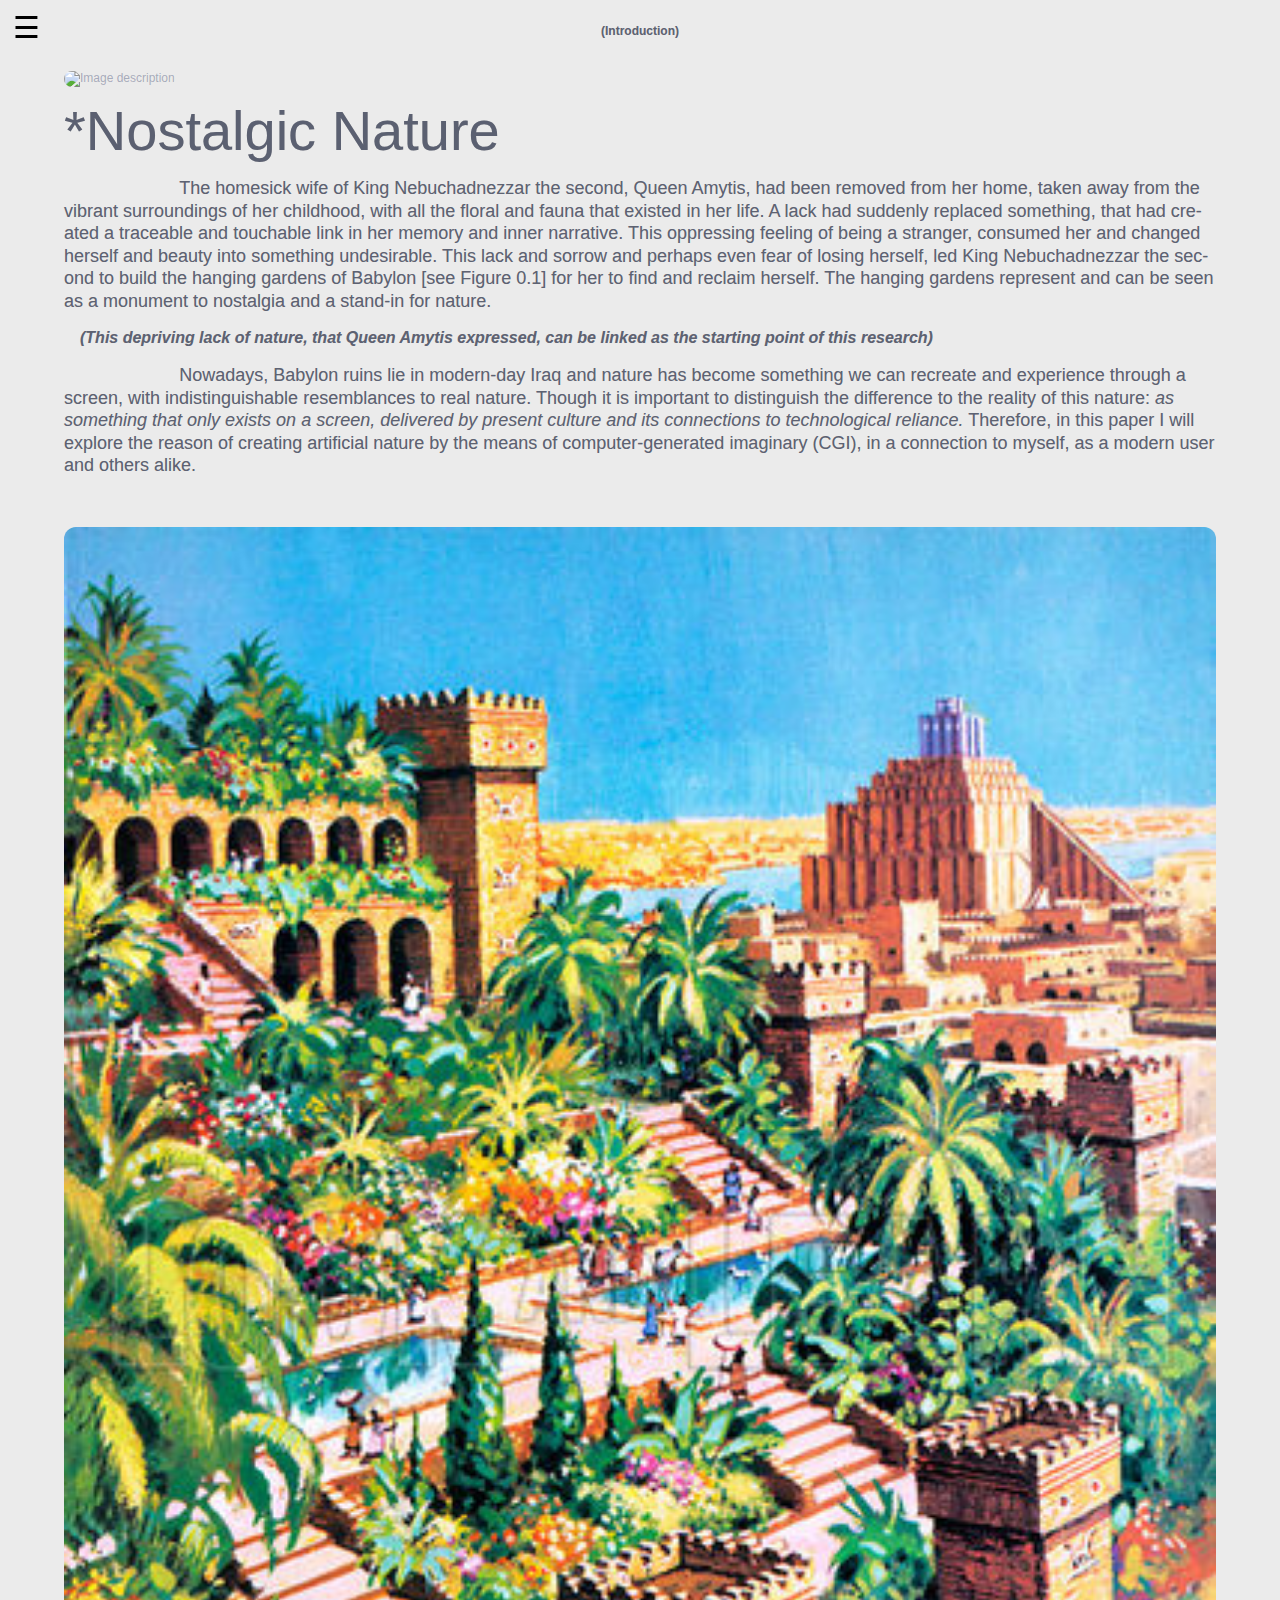
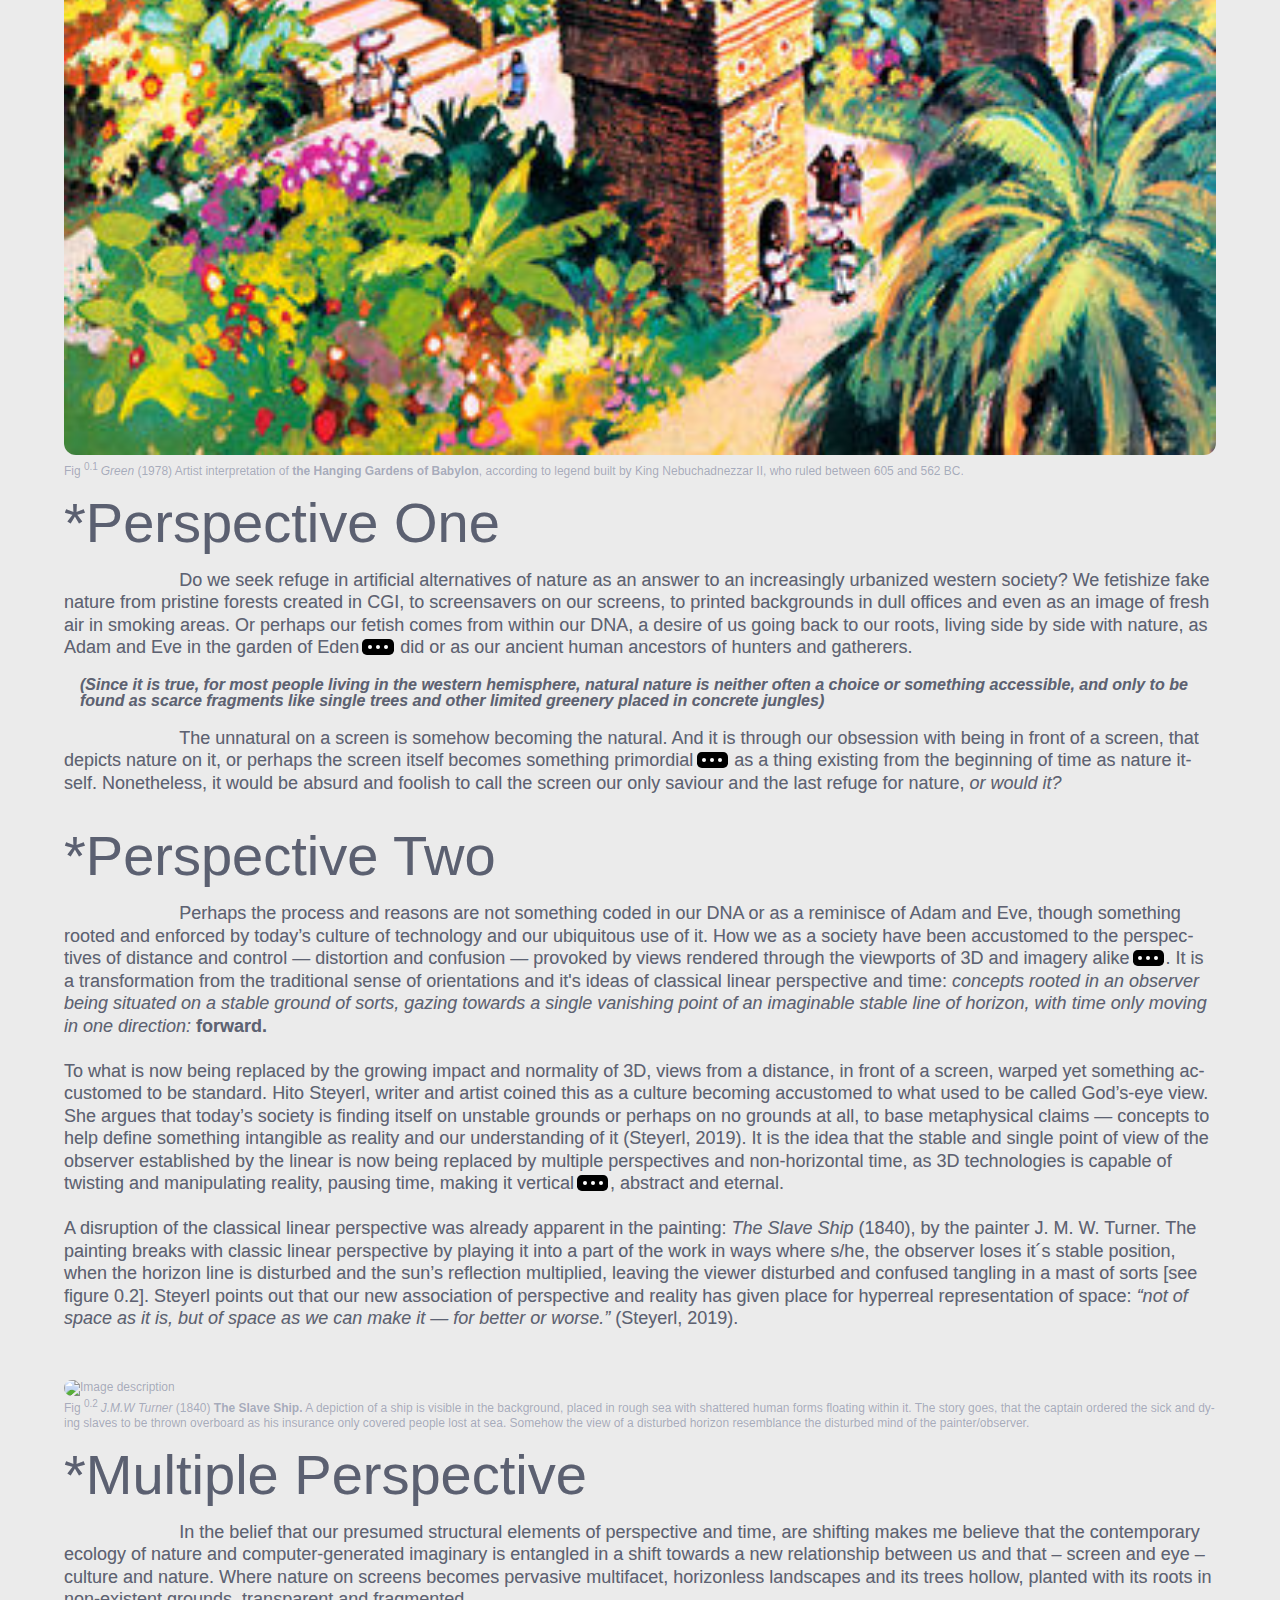
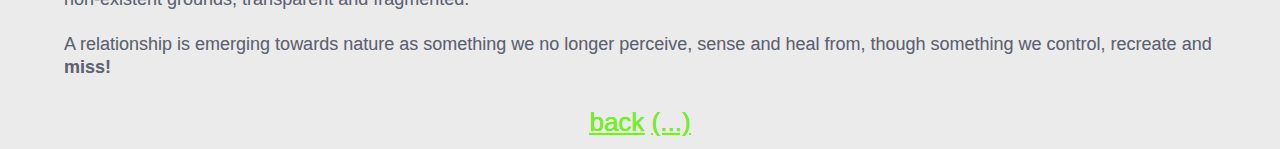
==== commit f96ba91e: "imgdelte" ====
--- a/chapter1.html
+++ b/chapter1.html
@@ -29,15 +29,7 @@
     </div>
 
 
- <style>
-    body {
-      background-image: url('images/lol.png');
-      background-repeat: no-repeat;
-     background-size: cover;
-      background-attachment: fixed;
-    }
-    </style> 
-
+ 
 
     <span class="hamburger" style="font-size:30px;cursor:pointer" onclick="openNav()">&#9776; </span>
 
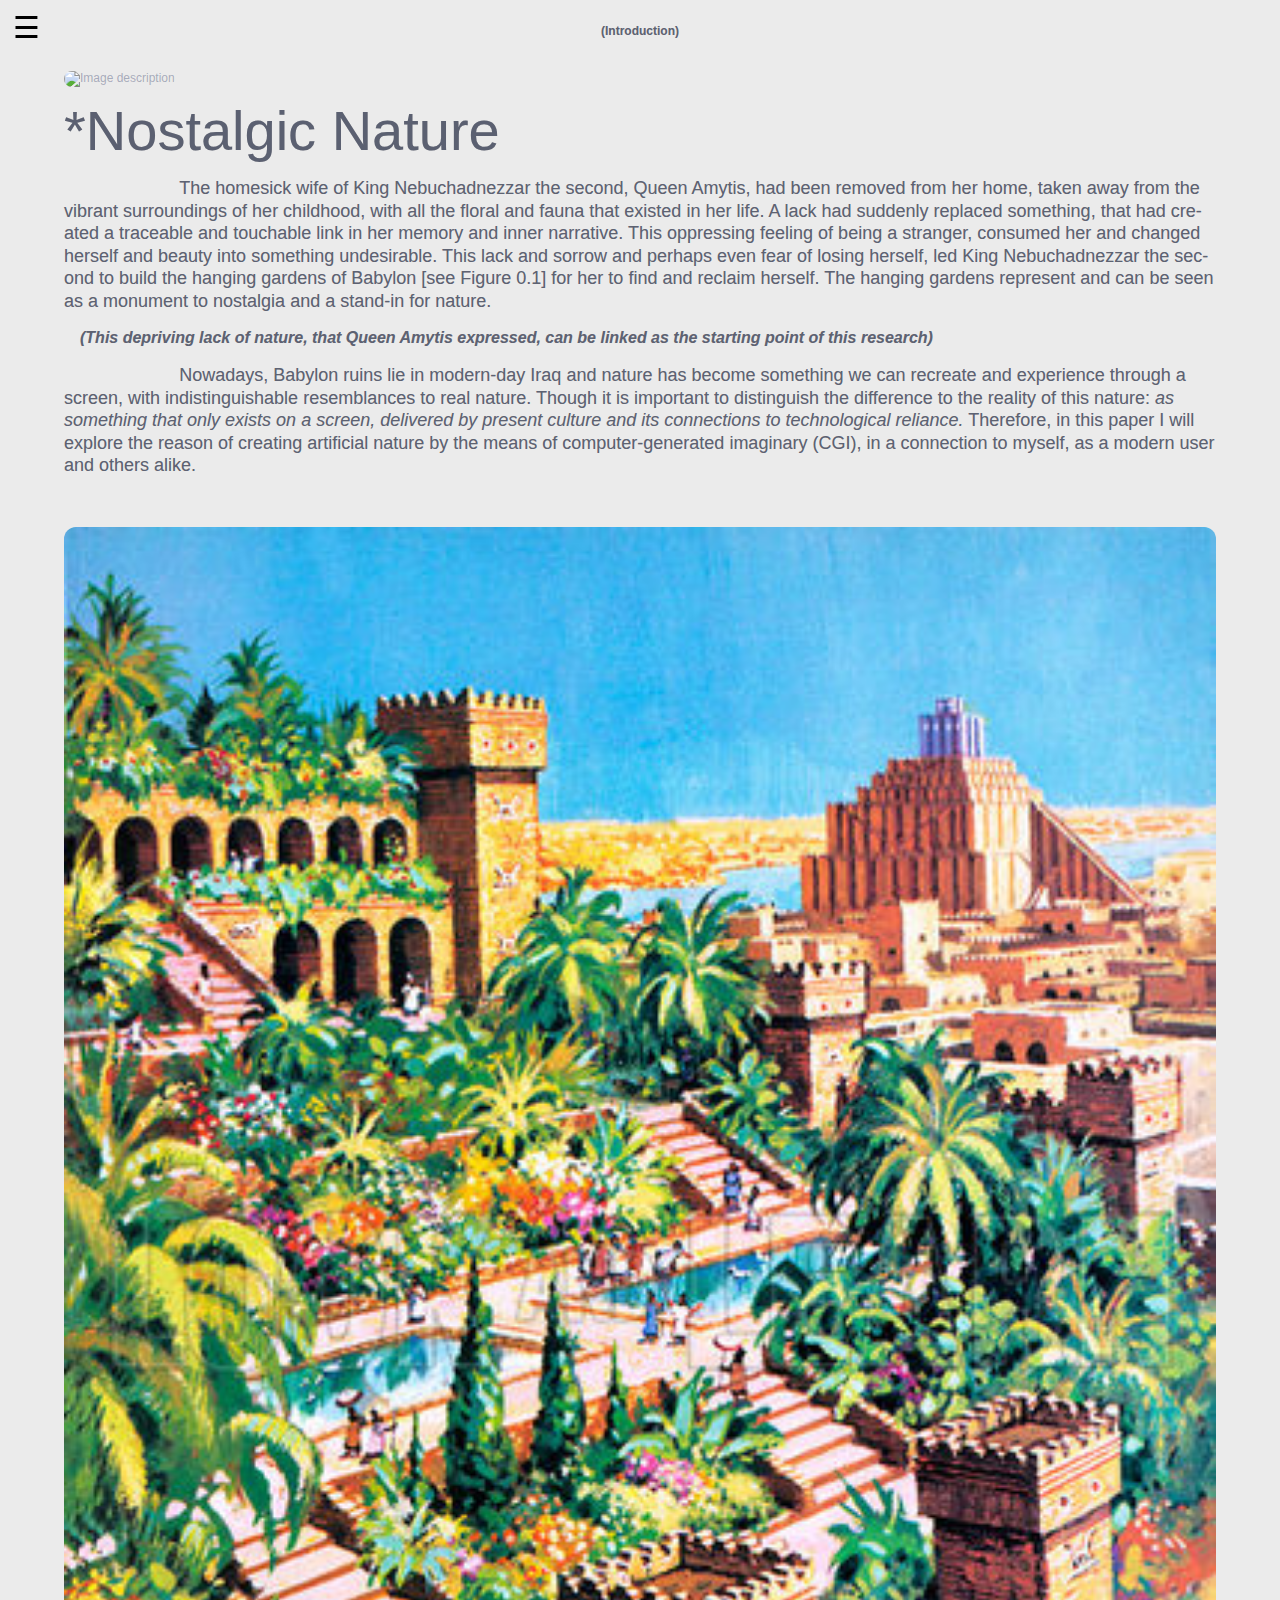
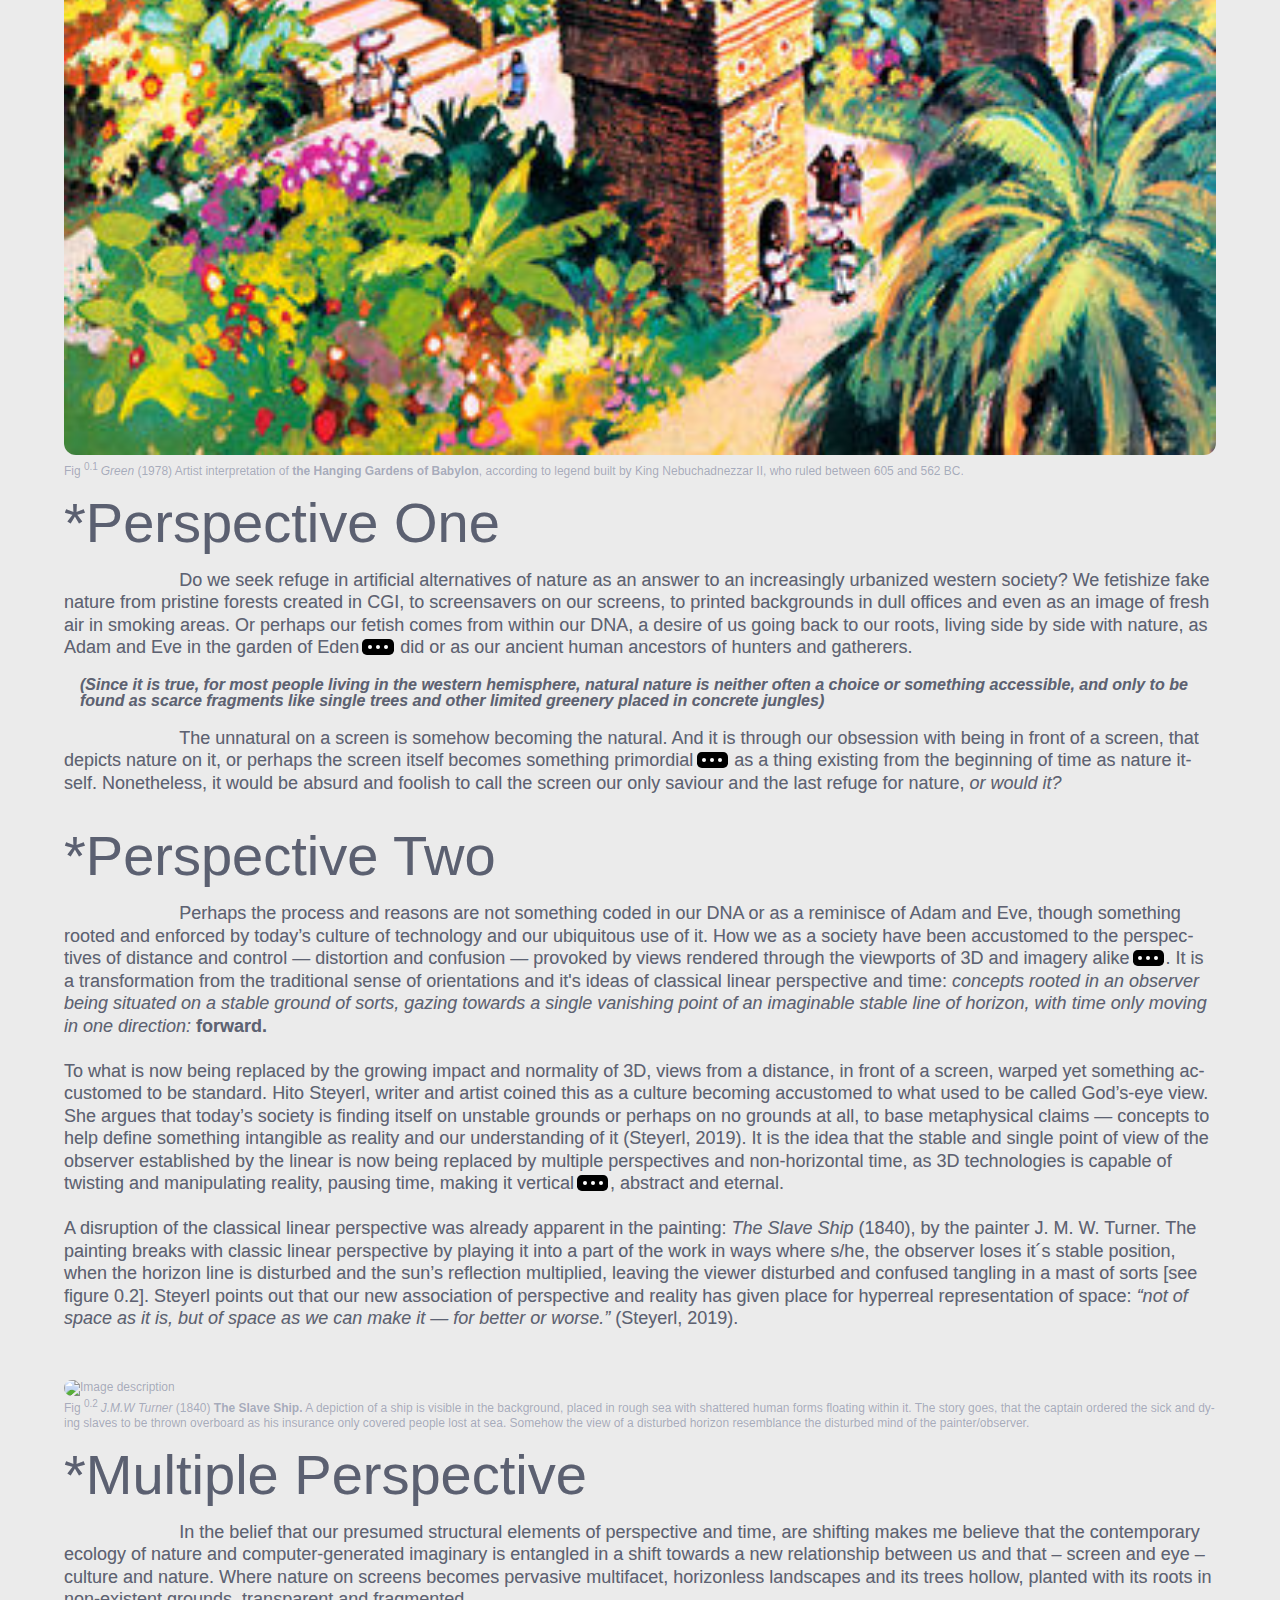
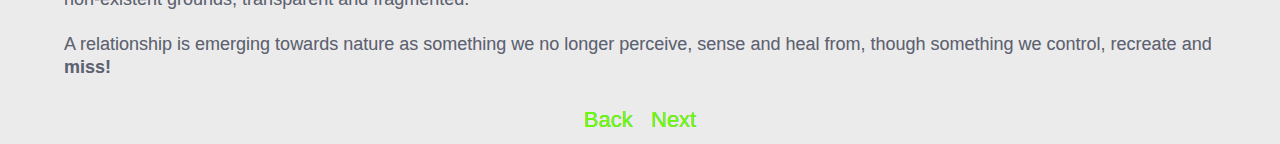
==== commit a2d45bc4: "Icon" ====
--- a/chapter1.html
+++ b/chapter1.html
@@ -9,6 +9,7 @@
     <script type="text/javascript" src="script/jquery.js"></script>
     <script src="script/bigfoot.js"></script>
 
+<link rel="shortcut icon" href="img/Icon.png"/>
     <script>
 
     var bigfoot = $.bigfoot();
@@ -29,7 +30,7 @@
     </div>
 
 
- 
+
 
     <span class="hamburger" style="font-size:30px;cursor:pointer" onclick="openNav()">&#9776; </span>
 
@@ -161,7 +162,7 @@
 
 
     <div class="arrow">
-    <a href="toc.html">back</a>  <a href="chapter2.html">(...)</a>
+    <a href="toc.html"style="text-decoration: none;">Back</a> &nbsp; <a href="chapter2.html"style="text-decoration: none;">Next</a>
     </div>
 
 
--- a/chapter1.css
+++ b/chapter1.css
@@ -177,7 +177,7 @@
   padding: 0 auto;
   text-align:center;
    font-family: Arial, Helvetica, sans-serif;
-  font-size: 26px;
+  font-size: 22px;
   line-height: 1.25em;
   color: green;
   margin-left: 5%;
@@ -185,6 +185,9 @@
   padding-top: 10px;
   padding-bottom: 10px;
 hyphens: auto;
+
+text-decoration: none;
+
 }
 
 .figRef{
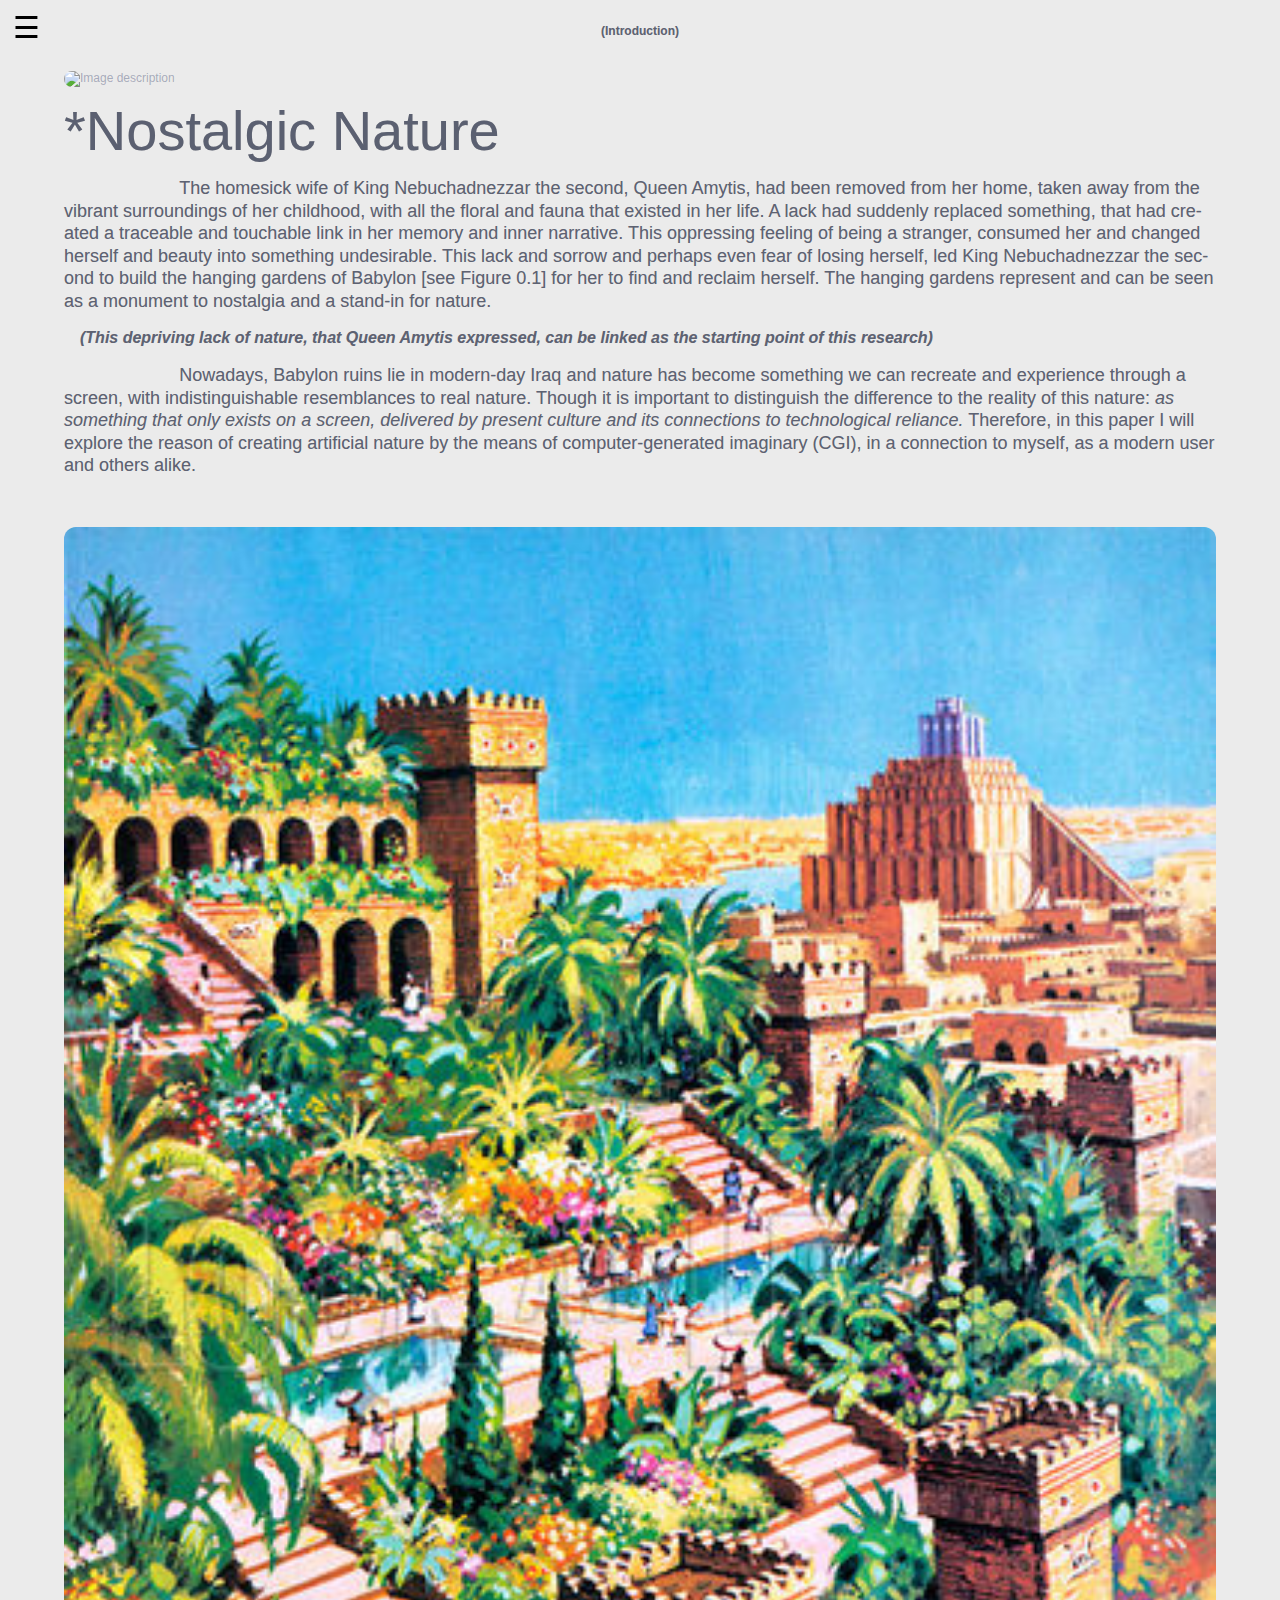
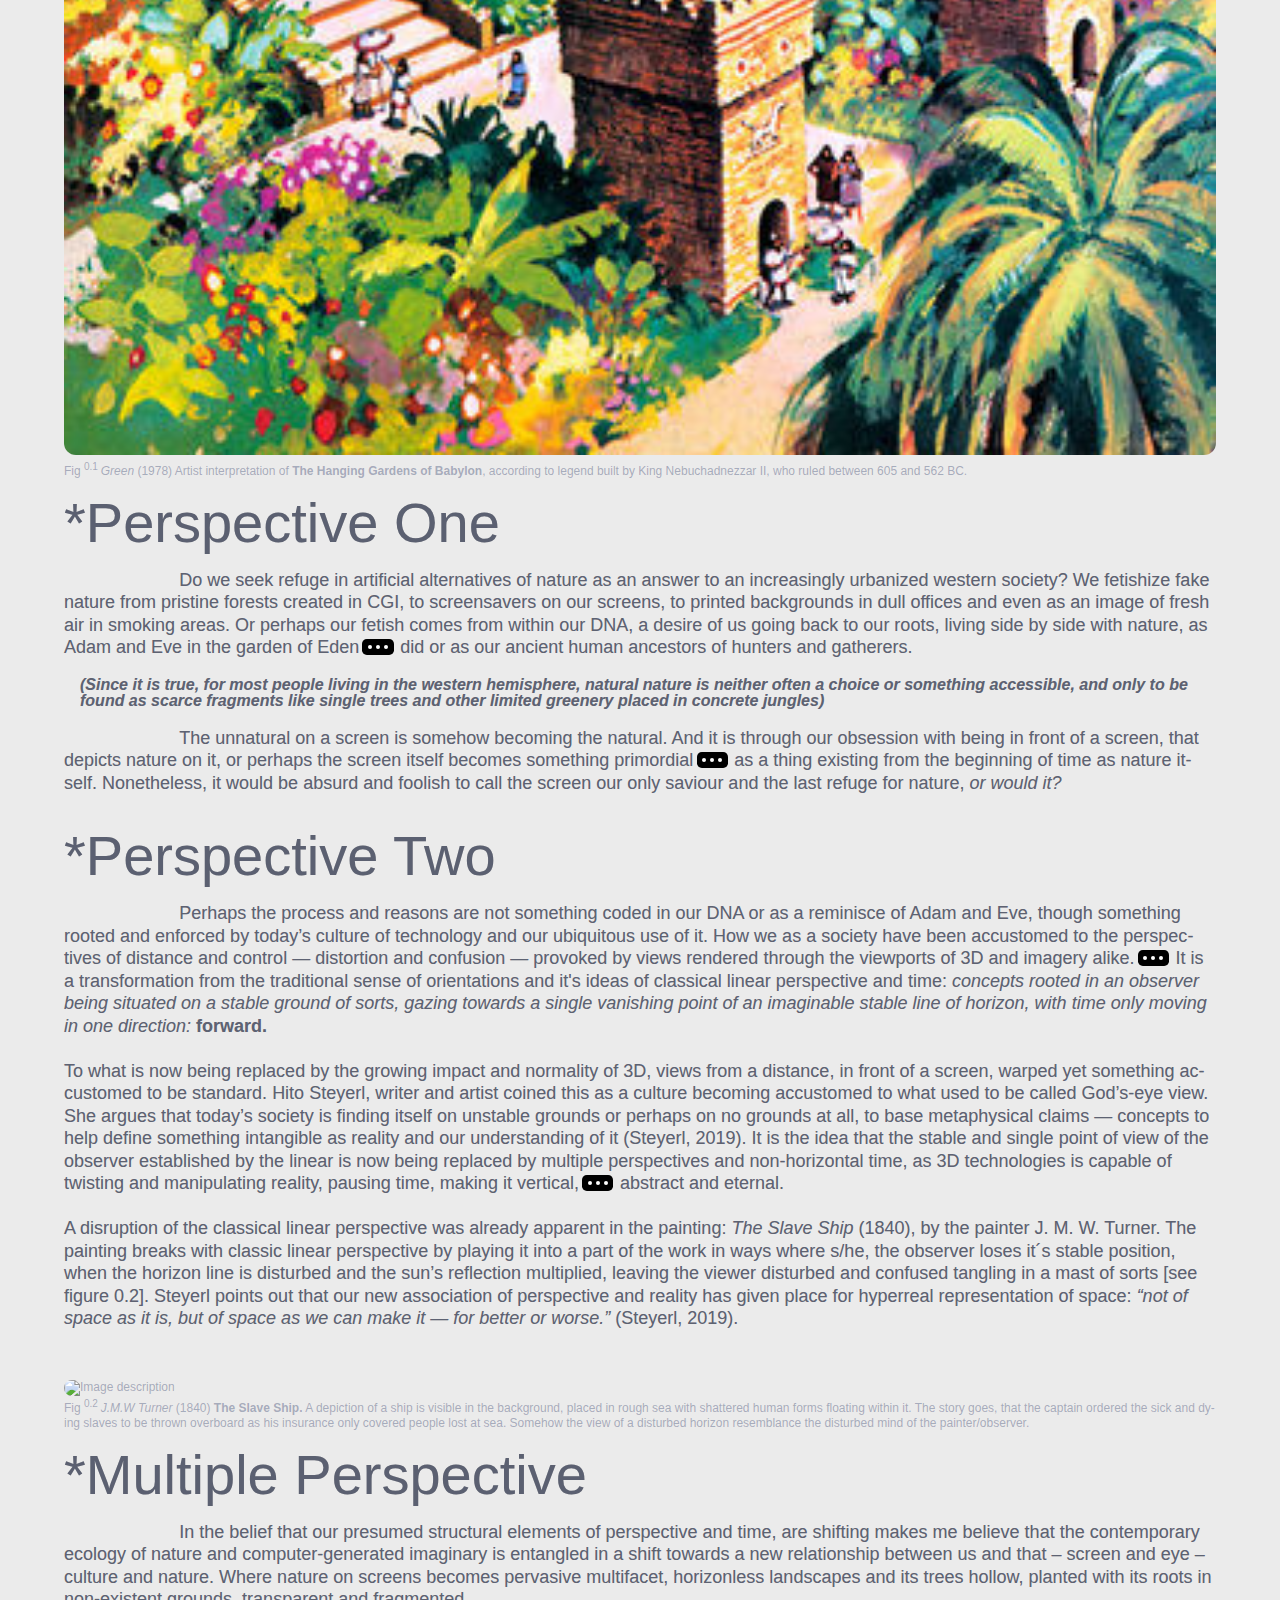
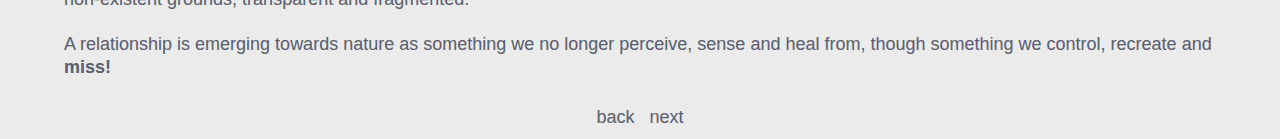
==== commit a0c3f005: "s" ====
--- a/chapter1.html
+++ b/chapter1.html
@@ -82,7 +82,7 @@
 
 <div class="figRef">
 <img src="images/01_hanginggardens.png"  itemprop="thumbnail" alt="Image description" width="100%" />
-    <figcaption> Fig <sup> 0.1 </sup> <i>Green</i> (1978) Artist interpretation of <b>the Hanging Gardens of Babylon</b>, according to legend built by King Nebuchadnezzar II, who ruled between 605 and 562 BC.</figcaption>
+    <figcaption> Fig <sup> 0.1 </sup> <i>Green</i> (1978) Artist interpretation of <b>The Hanging Gardens of Babylon</b>, according to legend built by King Nebuchadnezzar II, who ruled between 605 and 562 BC.</figcaption>
 </div>
 
 <div class="titleTxt">
@@ -113,9 +113,9 @@
 
 <div class="noname" >
     <p class="bodyTxt">
-    Perhaps the process and reasons are not something coded in our DNA or as a reminisce of Adam and Eve, though something rooted and enforced by today’s culture of technology and our ubiquitous use of it. How we as a society have been accustomed to the perspectives of distance and control — distortion and confusion — provoked by views rendered through the viewports of 3D and imagery alike<a href="#fn:5" rel="footnote"></a>. It is a transformation from the traditional sense of orientations and it's ideas of classical linear perspective and time: <i>concepts rooted in an observer being situated on a stable ground of sorts, gazing towards a single vanishing point of an imaginable stable line of horizon, with time only moving in one direction: </i><b>forward.</b>
+    Perhaps the process and reasons are not something coded in our DNA or as a reminisce of Adam and Eve, though something rooted and enforced by today’s culture of technology and our ubiquitous use of it. How we as a society have been accustomed to the perspectives of distance and control — distortion and confusion — provoked by views rendered through the viewports of 3D and imagery alike.<a href="#fn:5" rel="footnote"></a> It is a transformation from the traditional sense of orientations and it's ideas of classical linear perspective and time: <i>concepts rooted in an observer being situated on a stable ground of sorts, gazing towards a single vanishing point of an imaginable stable line of horizon, with time only moving in one direction: </i><b>forward.</b>
 <br>
-  <br>To what is now being replaced by the growing impact and normality of 3D, views from a distance, in front of a screen, warped yet something accustomed to be standard. Hito Steyerl, writer and artist coined this as a culture becoming accustomed to what used to be called God’s-eye view. She argues that today’s society is finding itself on unstable grounds or perhaps on no grounds at all, to base metaphysical claims — concepts to help define something intangible as reality and our understanding of it (Steyerl, 2019). It is the idea that the stable and single point of view of the observer established by the linear is now being replaced by multiple perspectives and non-horizontal time, as 3D technologies is capable of twisting and manipulating reality, pausing time, making it vertical<a href="#fn:6" rel="footnote"></a>, abstract and eternal.
+  <br>To what is now being replaced by the growing impact and normality of 3D, views from a distance, in front of a screen, warped yet something accustomed to be standard. Hito Steyerl, writer and artist coined this as a culture becoming accustomed to what used to be called God’s-eye view. She argues that today’s society is finding itself on unstable grounds or perhaps on no grounds at all, to base metaphysical claims — concepts to help define something intangible as reality and our understanding of it (Steyerl, 2019). It is the idea that the stable and single point of view of the observer established by the linear is now being replaced by multiple perspectives and non-horizontal time, as 3D technologies is capable of twisting and manipulating reality, pausing time, making it vertical,<a href="#fn:6" rel="footnote"></a> abstract and eternal.
 </br>
 <br>
 A disruption of the classical linear perspective was already apparent in the painting: <i>The Slave Ship</i> (1840), by the painter J. M. W. Turner. The painting breaks with classic linear perspective by playing it into a part of the work in ways where s/he, the observer loses it´s stable position, when the horizon line is disturbed and the sun’s reflection multiplied, leaving the viewer disturbed and confused tangling in a mast of sorts [see figure 0.2]. Steyerl points out that our new association of perspective and reality has given place for hyperreal representation of space: <i>“not of space as it is, but of space as we can make it — for better or worse.”</i> (Steyerl, 2019).
@@ -162,7 +162,7 @@
 
 
     <div class="arrow">
-    <a href="toc.html"style="text-decoration: none;">Back</a> &nbsp; <a href="chapter2.html"style="text-decoration: none;">Next</a>
+    <a href="toc.html"style="text-decoration: none;">back</a> &nbsp; <a href="chapter2.html"style="text-decoration: none;">next</a>
     </div>
 
 
--- a/chapter1.css
+++ b/chapter1.css
@@ -162,7 +162,7 @@
 }
 
 a {
-  color: #66ff00;
+  color: #1255;
 }
 
 a.absent{
@@ -177,9 +177,9 @@
   padding: 0 auto;
   text-align:center;
    font-family: Arial, Helvetica, sans-serif;
-  font-size: 22px;
-  line-height: 1.25em;
-  color: green;
+  font-size: 18px;
+  line-height: 1.25em;
+  color: black;
   margin-left: 5%;
   margin-right: 5%;
   padding-top: 10px;
